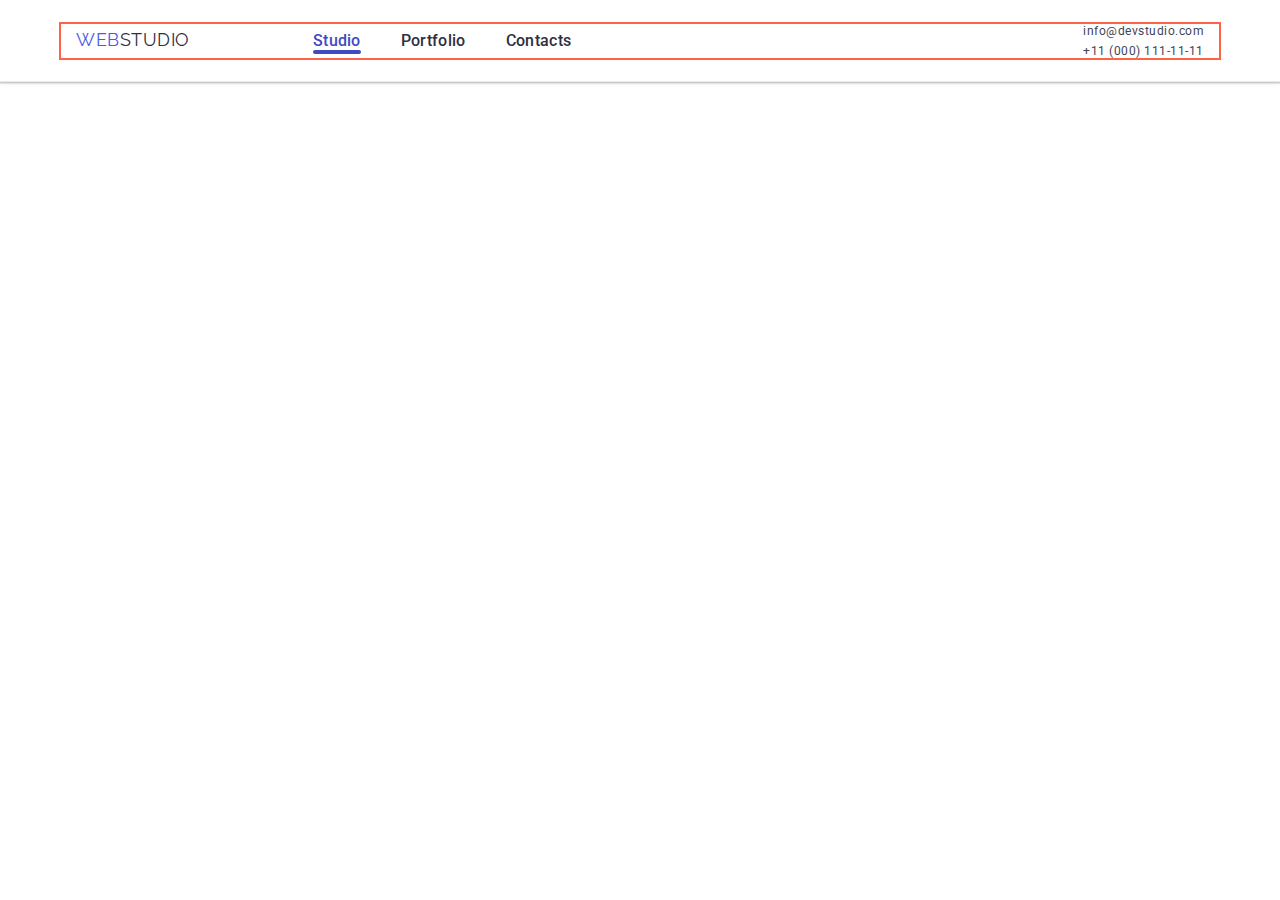
==== index.html @ 7d5a6b2c "Mobile & Tablet header" ====
<!DOCTYPE html>

<html lang="en">
  <head>
    <meta charset="UTF-8" />
    <meta http-equiv="X-UA-Compatible" content="IE=edge" />
    <meta name="viewport" content="width=device-width, initial-scale=1.0" />
    <title>WebStudio</title>
    <link rel="preconnect" href="https://fonts.googleapis.com" />
    <link rel="preconnect" href="https://fonts.gstatic.com" crossorigin />
    <link
      href="https://fonts.googleapis.com/css2?family=Raleway:wght@800&family=Roboto:wght@400;500;700&display=swap"
      rel="stylesheet"
    />
    <link
      rel="stylesheet"
      href="https://cdnjs.cloudflare.com/ajax/libs/modern-normalize/1.1.0/modern-normalize.min.css"
    />
    <link rel="stylesheet" href="./css/styles.css" />
  </head>

  <body class="main-page">
    <!--Header-->
    <header class="header-page">
      <div class="header-cntnr container">
        <nav class="header-nav">
          <a href="./index.html" class="header-logo logo"
            ><span class="accent">Web</span>Studio</a
          >
          <ul class="header-menu list">
            <li class="menu-item">
              <a href="./index.html" class="navigation current">Studio</a>
            </li>
            <li class="menu-item">
              <a href="./Portfolio.html" class="navigation">Portfolio</a>
            </li>
            <li class="menu-item">
              <a href="" class="navigation">Contacts</a>
            </li>
          </ul>
        </nav>
        <button type="button" class="mobile-menu-btn js-open-menu">
          <svg width="32" height="22" class="mbl-menu-icon">
            <use href="./images/icons.svg#icon-charm_menu-hamburger"></use>
          </svg>
        </button>
        <address>
          <ul class="addrss list">
            <li class="addrss-item">
              <a href="mailto:info@devstudio.com" class="email"
                >info@devstudio.com</a
              >
            </li>
            <li class="addrss-item">
              <a href="tel:+110001111111" class="tel">+11 (000) 111-11-11</a>
            </li>
          </ul>
        </address>
      </div>

      <div class="mobile-menu js-menu-container">
        <div class="mobile-menu-container">
          <button
            type="button"
            class="mobile-close-btn js-close-menu"
            data-modal-close
          >
            <svg class="modal-close-svg" width="8" height="8">
              <use href="./images/icons.svg#icon-close-black"></use>
            </svg>
          </button>
          <ul class="mobile-menu-list list">
            <li class="mobile-menu-item">
              <a href="./index.html" class="mobile-navigation">Studio</a>
            </li>
            <li class="mobile-menu-item">
              <a href="./Portfolio.html" class="mobile-navigation">Portfolio</a>
            </li>
            <li class="mobile-menu-item">
              <a href="" class="mobile-navigation-contacts mobile-navigation"
                >Contacts</a
              >
            </li>
          </ul>
          <ul class="mobile-addrss-list list">
            <li class="mobile-addrss-item">
              <a href="tel:+110001111111" class="mobile-tel"
                >+11 (000) 111-11-11</a
              >
            </li>
            <li class="mobile-addrss-item">
              <a href="mailto:info@devstudio.com" class="mobile-email"
                >info@devstudio.com</a
              >
            </li>
          </ul>
          <ul class="mobile-net-list net-list list">
            <li class="team-net-item net-item">
              <a href="" class="mobile-net-link net-link">
                <svg class="net-icon" width="24" height="24">
                  <use href="./images/icons.svg#icon-instagram"></use>
                </svg>
              </a>
            </li>
            <li class="mobile-net-item net-item">
              <a href="" class="mobile-net-link net-link">
                <svg class="net-icon" width="24" height="24">
                  <use href="./images/icons.svg#icon-twitter"></use>
                </svg>
              </a>
            </li>
            <li class="mobile-net-item net-item">
              <a href="" class="mobile-net-link net-link">
                <svg class="net-icon" width="24" height="24">
                  <use href="./images/icons.svg#icon-facebook"></use>
                </svg>
              </a>
            </li>
            <li class="mobile-net-item net-item">
              <a href="" class="mobile-net-link net-link">
                <svg class="net-icon" width="24" height="24">
                  <use href="./images/icons.svg#icon-linkedin"></use>
                </svg>
              </a>
            </li>
          </ul>
        </div>
      </div>
    </header>

    <main>
      <!--Hero-->
      <!-- <section class="hero">
        <div class="hero-container container">
          <h1 class="hero-title">
            Effective Solutions <span class="small">for</span> Your Business
          </h1>
          <button type="button" class="btn" data-modal-open>
            Order Service
          </button>
        </div>
      </section> -->

      <!--Values-->
      <!-- <section class="section values">
        <div class="container">
          <h2 class="visually-hidden">Values</h2>
          <ul class="values-list list">
            <li>
              <div class="values-icon">
                <svg class="icon" width="64px" height="64px">
                  <use href="./images/icons.svg#icon-antenna"></use>
                </svg>
              </div>
              <h3 class="values-title ttl">Strategy</h3>
              <p>
                Our goal is to identify the business problem to walk away with
                the perfect and creative solution.
              </p>
            </li>
            <li>
              <div class="values-icon">
                <svg class="icon" width="64px" height="64px">
                  <use href="./images/icons.svg#icon-clock"></use>
                </svg>
              </div>
              <h3 class="values-title ttl">Punctuality</h3>
              <p>
                Bring the key message to the brand's audience for the best price
                within the shortest possible time.
              </p>
            </li>
            <li>
              <div class="values-icon">
                <svg class="icon" width="64px" height="64px">
                  <use href="./images/icons.svg#icon-diagram"></use>
                </svg>
              </div>
              <h3 class="values-title ttl">Diligence</h3>
              <p>
                Research and confirm brands that present the strongest digital
                growth opportunities and minimize risk.
              </p>
            </li>
            <li>
              <div class="values-icon">
                <svg class="icon" width="64px" height="64px">
                  <use href="./images/icons.svg#icon-astronaut"></use>
                </svg>
              </div>
              <h3 class="values-title ttl">Technologies</h3>
              <p>
                Design practice focused on digital experiences. We bring forth a
                deep passion for problem-solving.
              </p>
            </li>
          </ul>
        </div>
      </section>-->

      <!--Services-->
      <!-- <section class="section services">
        <div class="container">
          <h2 class="services-title ttl">What are we doing</h2>
          <ul class="services-list list">
            <li>
              <img
                srcset="./images/img1@2x.jpg 2x"
                src="./images/img1.jpg"
                alt="Computer"
                width="360"
                height="300"
              />
            </li>
            <li>
              <img
                srcset="./images/img2@2x.jpg 2x"
                src="./images/img2.jpg"
                alt="Cellphone"
                width="360"
                height="300"
              />
            </li>
            <li>
              <img
                srcset="./images/img3@2x.jpg 2x"
                src="./images/img3.jpg"
                alt="Computer and cellphone"
                width="360"
                height="300"
              />
            </li>
          </ul>
        </div>
      </section> -->

      <!--Team-->
      <!-- <section class="section team">
        <div class="container">
          <h2 class="team-title ttl">Our Team</h2>
          <ul class="team-list list">
            <li class="team-item">
              <img
                srcset="./images/mark@2x.jpg 2x"
                src="./images/mark.jpg"
                alt="Mark Guerrero"
                width="264"
                height="260"
              />
              <div class="team-content">
                <h3 class="name ttl">Mark Guerrero</h3>
                <p>Product Designer</p>
                <ul class="team-net-list net-list list">
                  <li class="team-net-item net-item">
                    <a href="" class="team-net-link net-link">
                      <svg class="net-icon" width="16px" height="16px">
                        <use href="./images/icons.svg#icon-instagram"></use>
                      </svg>
                    </a>
                  </li>
                  <li class="team-net-item net-item">
                    <a href="" class="team-net-link net-link">
                      <svg class="net-icon" width="16px" height="16px">
                        <use href="./images/icons.svg#icon-twitter"></use>
                      </svg>
                    </a>
                  </li>
                  <li class="team-net-item net-item">
                    <a href="" class="team-net-link net-link">
                      <svg class="net-icon" width="16px" height="16px">
                        <use href="./images/icons.svg#icon-facebook"></use>
                      </svg>
                    </a>
                  </li>
                  <li class="team-net-item net-item">
                    <a href="" class="team-net-link net-link">
                      <svg class="net-icon" width="16px" height="16px">
                        <use href="./images/icons.svg#icon-linkedin"></use>
                      </svg>
                    </a>
                  </li>
                </ul>
              </div>
            </li>
            <li class="team-item">
              <img
                srcset="./images/tom@2x.jpg 2x"
                src="./images/tom.jpg"
                alt="Tom Ford"
                width="264"
                height="260"
              />
              <div class="team-content">
                <h3 class="name ttl">Tom Ford</h3>
                <p>Frontend Developer</p>
                <ul class="team-net-list net-list list">
                  <li class="team-net-item net-item">
                    <a href="" class="team-net-link net-link">
                      <svg class="net-icon" width="16px" height="16px">
                        <use href="./images/icons.svg#icon-instagram"></use>
                      </svg>
                    </a>
                  </li>
                  <li class="team-net-item net-item">
                    <a href="" class="team-net-link net-link">
                      <svg class="net-icon" width="16px" height="16px">
                        <use href="./images/icons.svg#icon-twitter"></use>
                      </svg>
                    </a>
                  </li>
                  <li class="team-net-item net-item">
                    <a href="" class="team-net-link net-link">
                      <svg class="net-icon" width="16px" height="16px">
                        <use href="./images/icons.svg#icon-facebook"></use>
                      </svg>
                    </a>
                  </li>
                  <li class="team-net-item net-item">
                    <a href="" class="team-net-link net-link">
                      <svg class="net-icon" width="16px" height="16px">
                        <use href="./images/icons.svg#icon-linkedin"></use>
                      </svg>
                    </a>
                  </li>
                </ul>
              </div>
            </li>
            <li class="team-item">
              <img
                srcset="./images/camila@2x.jpg 2x"
                src="./images/camila.jpg"
                alt="Camila Garcia"
                width="264"
                height="260"
              />
              <div class="team-content">
                <h3 class="name ttl">Camila Garcia</h3>
                <p>Marketing</p>
                <ul class="team-net-list net-list list">
                  <li class="team-net-item net-item">
                    <a href="" class="team-net-link net-link">
                      <svg class="net-icon" width="16px" height="16px">
                        <use href="./images/icons.svg#icon-instagram"></use>
                      </svg>
                    </a>
                  </li>
                  <li class="team-net-item net-item">
                    <a href="" class="team-net-link net-link">
                      <svg class="net-icon" width="16px" height="16px">
                        <use href="./images/icons.svg#icon-twitter"></use>
                      </svg>
                    </a>
                  </li>
                  <li class="team-net-item net-item">
                    <a href="" class="team-net-link net-link">
                      <svg class="net-icon" width="16px" height="16px">
                        <use href="./images/icons.svg#icon-facebook"></use>
                      </svg>
                    </a>
                  </li>
                  <li class="team-net-item net-item">
                    <a href="" class="team-net-link net-link">
                      <svg class="net-icon" width="16px" height="16px">
                        <use href="./images/icons.svg#icon-linkedin"></use>
                      </svg>
                    </a>
                  </li>
                </ul>
              </div>
            </li>
            <li class="team-item">
              <img
                srcset="./images/daniel@2x.jpg 2x"
                src="./images/daniel.jpg"
                alt="Daniel Wilson"
                width="264"
                height="260"
              />
              <div class="team-content">
                <h3 class="name ttl">Daniel Wilson</h3>
                <p>UI Designer</p>
                <ul class="team-net-list net-list list">
                  <li class="team-net-item net-item">
                    <a href="" class="team-net-link net-link">
                      <svg class="net-icon" width="16px" height="16px">
                        <use href="./images/icons.svg#icon-instagram"></use>
                      </svg>
                    </a>
                  </li>
                  <li class="team-net-item net-item">
                    <a href="" class="team-net-link net-link">
                      <svg class="net-icon" width="16px" height="16px">
                        <use href="./images/icons.svg#icon-twitter"></use>
                      </svg>
                    </a>
                  </li>
                  <li class="team-net-item net-item">
                    <a href="" class="team-net-link net-link">
                      <svg class="net-icon" width="16px" height="16px">
                        <use href="./images/icons.svg#icon-facebook"></use>
                      </svg>
                    </a>
                  </li>
                  <li class="team-net-item net-item">
                    <a href="" class="team-net-link net-link">
                      <svg class="net-icon" width="16px" height="16px">
                        <use href="./images/icons.svg#icon-linkedin"></use>
                      </svg>
                    </a>
                  </li>
                </ul>
              </div>
            </li>
          </ul>
        </div>
      </section> -->

      <!-- CUSTOMERS -->
      <!-- <section class="customers section">
        <div class="container">
          <h2 class="customers-ttl ttl">Customers</h2>
          <ul class="customer-list list">
            <li class="customer-item item">
              <a href="" class="customer-link">
                <svg width="104px" height="56px">
                  <use href="./images/icons.svg#icon-clientlogo1"></use>
                </svg>
              </a>
            </li>
            <li class="customer-item item">
              <a href="" class="customer-link">
                <svg width="104px" height="56px">
                  <use href="./images/icons.svg#icon-clientlogo2"></use>
                </svg>
              </a>
            </li>
            <li class="customer-item item">
              <a href="" class="customer-link">
                <svg width="104px" height="56px">
                  <use href="./images/icons.svg#icon-clientlogo3"></use>
                </svg>
              </a>
            </li>
            <li class="customer-item item">
              <a href="" class="customer-link">
                <svg width="104px" height="56px">
                  <use href="./images/icons.svg#icon-clientlogo4"></use>
                </svg>
              </a>
            </li>
            <li class="customer-item item">
              <a href="" class="customer-link">
                <svg width="104px" height="56px">
                  <use href="./images/icons.svg#icon-clientlogo5"></use>
                </svg>
              </a>
            </li>
            <li class="customer-item item">
              <a href="" class="customer-link">
                <svg width="104px" height="56px">
                  <use href="./images/icons.svg#icon-clientlogo6"></use>
                </svg>
              </a>
            </li>
          </ul>
        </div>
      </section> -->
    </main>

    <!--Підвал-->
    <!-- <footer class="ftr">
      <div class="ftr-cntnr container">
        <div class="ftr-motto">
          <a href="./index.html" class="ftr-logo logo"
            ><span class="accent">Web</span>Studio</a
          >
          <p>
            Increase the flow of customers and sales for your business with
            digital marketing & growth solutions.
          </p>
        </div>
        <div class="net-container">
          <p class="txt-ttl-ftr">Social media</p>
          <ul class="ftr-net-list net-list list">
            <li class="ftr-net-item net-item">
              <a href="" class="ftr-net-link net-link">
                <svg class="net-icon" width="24px" height="24px">
                  <use href="./images/icons.svg#icon-instagram"></use>
                </svg>
              </a>
            </li>
            <li class="ftr-net-item net-item">
              <a href="" class="ftr-net-link net-link">
                <svg class="net-icon" width="24px" height="24px">
                  <use href="./images/icons.svg#icon-twitter"></use>
                </svg>
              </a>
            </li>
            <li class="ftr-net-item net-item">
              <a href="" class="ftr-net-link net-link">
                <svg class="net-icon" width="24px" height="24px">
                  <use href="./images/icons.svg#icon-facebook"></use>
                </svg>
              </a>
            </li>
            <li class="ftr-net-item net-item">
              <a href="" class="ftr-net-link net-link">
                <svg class="net-icon" width="24px" height="24px">
                  <use href="./images/icons.svg#icon-linkedin"></use>
                </svg>
              </a>
            </li>
          </ul>
        </div>
        <div class="container-subscribe">
          <p class="txt-ttl-ftr">Subscribe</p>
          <form class="subscribe-form">
            <div class="wrapper-ftr-input">
              <input
                type="email"
                name="email-subscribe"
                id="subscribe-input"
                class="ftr-input"
                placeholder=" "
              />
              <label for="subscribe-input" class="subscribe-label"
                ><span class="txt-ftr-lbl">E-mail</span></label
              >
            </div>
            <div class="wrapper-ftr-btn">
              <button type="submit" class="btn btn-ftr">Subscribe</button>
              <svg class="icon-subscribe" width="24" height="24">
                <use href="./images/icons.svg#icon-subscribe"></use>
              </svg>
            </div>
          </form>
        </div>
      </div>
    </footer> -->

    <!-- MODAL WINDOW -->
    <!-- <div class="backdrop is-hidden" data-modal>
      <div class="modal">
        <button type="button" class="modal-close-btn" data-modal-close>
          <svg class="modal-close-svg" width="8" height="8">
            <use href="./images/icons.svg#icon-close-black"></use>
          </svg>
        </button>
        <p class="form-ttl">Leave your contacts and we will call you back</p>
        <form class="modal-form">
          <label class="modal-label"
            ><span class="txt-mdl-lbl-first-last txt-mdl-lbl-first">Name</span
            ><span class="wrapper-icon-input">
              <input
                type="text"
                name="name"
                class="modal-input"
                required
                autofocus
                minlength="2"
                pattern="^[a-zA-Z]+$"
              />
              <svg class="icon-input" width="18" height="18">
                <use href="./images/icons.svg#icon-person-black"></use>
              </svg> </span></label
          ><label class="modal-label"
            ><span class="txt-mdl-lbl">Phone</span
            ><span class="wrapper-icon-input"
              ><input
                type="tel"
                name="phone"
                class="modal-input"
                required
                pattern="[0-9]{10}"
                title="10 digits"
              /><svg class="icon-input" width="18" height="24">
                <use href="./images/icons.svg#icon-phone-black"></use>
              </svg> </span></label
          ><label class="modal-label"
            ><span class="txt-mdl-lbl">Email</span
            ><span class="wrapper-icon-input"
              ><input
                type="email"
                name="email"
                class="modal-input"
                required
              /><svg class="icon-input" width="18" height="24">
                <use href="./images/icons.svg#icon-email-black"></use>
              </svg> </span
          ></label>
          <label class="modal-label mdl-lbl-cmmnt">
            <span class="txt-mdl-lbl">Comment</span>
            <textarea
              name="comment"
              id=""
              class="modal-textarea"
              placeholder="Text input"
            ></textarea>
          </label>
          <input
            id="accept"
            type="checkbox"
            name="accept"
            class="modal-input-accept visually-hidden"
            required
          />
          <label for="accept" class="modal-label-accept">
            <span class="icon-click-wrap">
              <svg class="icon-click" width="10" height="8">
                <use href="./images/icons.svg#icon-click"></use>
              </svg>
            </span>
            <span class="txt-mdl-lbl-first-last txt-mdl-lbl-last"
              >I accept the terms and conditions of the
              <a href="">Privacy Policy</a></span
            ></label
          >
          <button type="submit" class="btn btn-submit">Send</button>
        </form>
      </div>
    </div> -->
    <script src="./js/mobile-menu.js"></script>
    <!-- <script src="./js/modal.js"></script> -->
  </body>
</html>
---- css/styles.css ----
/* основний колір текста #434455;*/
/* колір текста другої частини лого хедера, навігація та заголовки #2E2F42; */
/* колір текста героя  #FFFFFF; */
/* колір першої частини текста лого і кнопки #4D5AE5 * /
/* колір кнопки при hover та навігації при актів  #404BBF */
/* колір другої частини лого футера #F4F4FD */
/* колір текста футера #E7E9FC; */
/* бекграунд головний  #FFFFFF */
/* бекграунд другорядний #F4F4FD */
/* бекграунд темних секцій #2E2F42 */

:root {
    --primary-text-color:#434455;
    --title-text-color:#2E2F42;
    --hero-text-color: #FFFFFF;
    --footer-text-color: #E7E9FC;
    --footer-second-text: #FFFFFF;
    --footer-bg-icon: rgba(255, 255, 255, 0.1);
    --footer-bg-hover-icon: #31D0AA;
    --ftr-txt-label: rgba(255, 255, 255, 0.6);
    --ftr-border-input: rgba(255, 255, 255, 0.3);
    --primary-background-color: #FFFFFF;
    --hero-footer-background-color: #2E2F42;
    --button-background-color: #4D5AE5;
    --modal-back-color: rgba(46, 47, 66, 0.4);
    --modal-background-color: #FCFCFC;
    --modal-btn-background-color: #E7E9FC;
    --modal-border-input: rgba(33, 33, 33, 0.2);
    --modal-label-txt: #8E8F99;
    --modal-txt-accept: #757575;
    --modal-txt-placeholder: rgba(117, 117, 117, 0.5);
    --modal-txt-comment: #000;
    --activ-hover-color: #404BBF;
    --secondary-background-color: #F4F4FD;
    --accent-color: #4D5AE5;
    --logo-footer-second-part: #F4F4FD;
    --hover-text-color-prtfl: #FFFFFF;
    --border-customers-link: #8E8F99;
    --border-modal-btn: rgba(0, 0, 0, 0.1);
    --fill-customer-icon: #AFB1B8;
    --fill-modal-icon: #2E2F42;
    --stroke-mobile-menu-icon: #2E2F42;
    --border-portfolio: #E7E9FC;
    --text-overlay: #F4F4FD;
    --main-text-font: 'Roboto', sans-serif;
    --logo-text-font: 'Raleway', sans-serif;
    --cubic: 0.4, 0, 0.2, 1; 
    --transition-duration: 250ms;
}

body {
    color: var(--primary-text-color);
    background-color: var(--primary-background-color);
    font-family: var(--main-text-font);
    font-size: 16px;
    line-height: 1.5;
    letter-spacing: 0.02em;
}

/* Загальні налаштування контейнера */

.container {
    padding-left: 16px;
    padding-right: 16px;
    outline: 2px solid tomato;
}

@media screen and (min-width: 428px) {
    .container {
        width: 428px;
        margin-left: auto;
        margin-right: auto;
    }
}

@media screen and (min-width: 768px) {
    .container {
        width: 768px;
    }
}

@media screen and (min-width: 1200px) {
    .container {
        width: 1158px;
        padding-left: 15px;
        padding-right: 15px;
    }
}

/* Зкинути крапки */
.list {
    list-style: none;
}

/* Зкидання відступів */
h1,
h2,
h3,
h4 {
    margin: 0;
}

p,
ul {
    margin-top: 0;
    margin-bottom: 0;
    padding-left: 0;
}

/* Перевизначення картинок в блоки */

img {
    display: block;
}

/* Загальні падінги у секцій */

/* .section {
    padding-top: 120px;
    padding-bottom: 120px;
} */

/*  Заголовки */

/* .ttl {
    color: var(--title-text-color);
    text-transform: capitalize;
}

.visually-hidden {
    position: absolute;
    width: 1px;
    height: 1px;
    margin: -1px;
    border: 0;
    padding: 0;

    white-space: nowrap;
    clip-path: inset(100%);
    clip: rect(0 0 0 0);
    overflow: hidden;
    }

.values-title,
.name.ttl,
.card-ttl {
    margin-bottom: 8px;
    font-weight: 500;
    font-size: 20px;
    line-height: 1.2;
}

.services-title,
.team-title,
.customers-ttl {
    margin-bottom: 72px;
    text-align: center;
    font-weight: 700;
    font-size: 36px;
    line-height: 1.11;
    
} */

/* Логотип */



/* .ftr-logo {
    display: inline-block;
    margin-bottom: 16px;
    line-height: 1.17;
    color: var(--logo-footer-second-part);
} */

/* ============== HEADER =============== */

.header-page {
    padding-top: 24px;
    padding-bottom: 23px;
    border-bottom: 1px solid var(--footer-text-color);
    box-shadow: 0px 2px 1px rgba(46, 47, 66, 0.08), 0px 1px 1px rgba(46, 47, 66, 0.16), 0px 1px 6px rgba(46, 47, 66, 0.08);}

.header-cntnr {
    display: flex;
    justify-content: space-between;
    align-items: center;
}

.header-nav a {
    color: var(--title-text-color);
    text-decoration: none;
}

.logo {
    font-family: var(--logo-text-font);
    font-size: 18px;
    line-height: 1.17;
    letter-spacing: 0.03em;
    text-decoration: none;
    text-transform: uppercase;
}

.accent {
    color: var(--accent-color);
}

@media screen and (max-width: 767px) {
.header-menu,
address {
    display: none;
}

.mobile-menu-btn {
    padding: 0;
    border: none;
    line-height: 0;
    background-color: transparent;
}

.mbl-menu-icon {
    stroke: var(--stroke-mobile-menu-icon);
}

.mobile-menu {
    position: fixed;
    top: 0;
    left: 0;
    z-index: 100;
    width: 100%;
    height: 100%;
    background-color: var(--primary-background-color);
    opacity: 0;
    visibility: hidden;
    pointer-events: none;

    transition: transform var(--transition-duration), opacity var(--transition-duration) cubic-bezier(var(--cubic));
}

.mobile-menu.is-open {
    opacity: 1;
    visibility: visible;
    pointer-events: auto;
    transform: translateX(0);
}

.mobile-menu-container {
    position: relative;
    margin-left: auto;
    margin-right: auto;
    padding: 80px 24px 40px 24px;
    max-width: 396px;
    max-height: 796px;
}

.mobile-close-btn {
    position: absolute;
    top: 24px;
    right: 8px;
    display: flex;
    justify-content: center;
    align-items: center;
    width: 24px;
    height: 24px;
    padding: 0;
    background-color: var(--modal-btn-background-color);
    border: 1px solid var(--border-modal-btn);
    border-radius: 50%;
}

.mobile-menu-list {
    margin-bottom: 284px;
}

.mobile-menu a {
    text-decoration: none;
}

.mobile-menu-item:not(:last-child) {
    margin-bottom: 40px;
}

.mobile-navigation {
    font-weight: 700;
    font-size: 36px;
    line-height: 1.11;
    text-transform: capitalize;
    color: var(--title-text-color);
}

.mobile-navigation-contacts {
    color: var(--activ-hover-color);
}

.mobile-addrss-list {
    margin-bottom: 48px;
}

.mobile-addrss-item:first-child {
    margin-bottom: 40px;
}

.mobile-tel {
    font-weight: 700;
    font-size: 36px;
    line-height: 1.11;
    color: var(--accent-color);
}

.mobile-email {
    font-weight: 500;
    font-size: 20px;
    line-height: 1.2;
    color: var(--primary-text-color);
}

.net-list {
    display: flex;
}

.mobile-net-list {
    gap: 56px;
}

.net-link {
    display: flex;
    justify-content: center;
    align-items: center;
    width: 40px;
    height: 40px;
    border-radius: 50%;
}

.mobile-net-link {
    background-color: var(--accent-color);
}
}

/* +++++++++++++++++ Tablet +++++++++++ */

@media screen and (min-width: 768px) {
    .mobile-menu-btn,
    .mobile-menu {
        display: none;
    }
}

.header-nav,
.header-menu {
    display: flex;
}

.header-logo {
    margin-right: 123px;
}

.navigation {
    font-weight: 500;
    transition: color var(--transition-duration) cubic-bezier(var(--cubic));
}

.menu-item:not(:last-child) {
    margin-right: 40px;
}

.navigation:hover,
.navigation:focus,
.navigation.current {
    color: var(--activ-hover-color);
}

.menu-item {
    position: relative;
}

.navigation.current::after {
    position: absolute;
    bottom: -1px;
    left: 0;
    display: block;
    content: '';
    width: 100%;
    height: 4px;
    background-color: var(--activ-hover-color);
    border-radius: 2px;
}

.addrss-item:not(:last-child) {
    margin-bottom: 6px;
}

.addrss a {
    color: var(--primary-text-color);
    font-style: normal;
    text-decoration: none;
}

.addrss-item {
    font-size: 12px;
    line-height: 1.17;
    letter-spacing: 0.04em;
}

.tel,
.email {
    transition: color var(--transition-duration) cubic-bezier(var(--cubic));
}

.email:hover,
.tel:hover,
.email:focus,
.tel:focus {
    color: var(--activ-hover-color);
}


/* 
.addrss {
    display: flex;
}

.addrss-item:not(:last-child) {
    margin-right: 40px;
}



 */

/* ================ Герой ====================== */

/* .hero {
    padding-top: 188px;
    padding-bottom: 188px;
    text-align: center;
    color: var(--hero-text-color);
    max-width: 1440px;
    min-height: 600px;
    margin: 0 auto;
    background-image: linear-gradient(rgba(46, 47, 66, 0.7), rgba(46, 47, 66, 0.7) ), url('../images/people-office.jpg');
    background-size: cover;
    background-repeat: no-repeat;
    background-position: center;
    background-color: #434455;
}

.hero-title {
    max-width: 494px;
    margin-bottom: 48px;
    margin-left: auto;
    margin-right: auto;
    font-size: 56px;
    line-height: 1.07;
    text-transform: capitalize;
    text-align: center;
}

.small {
    text-transform: none;
} */

/* Кнопка */
/* .btn {
    min-width: 169px;
    padding: 16px 32px;
    border-radius: 4px;
    border: none;
    margin-left: auto;
    margin-right: auto;

    color: var(--hero-text-color);
    background-color: var(--button-background-color);
    box-shadow: 0px 4px 4px rgba(0, 0, 0, 0.15);
    font-family: inherit;
    font-weight: 500;
    font-size: inherit;
    line-height: inherit;
    letter-spacing: 0.04em;
    cursor: pointer;
    transition: background-color var(--transition-duration) cubic-bezier(var(--cubic));
}
.btn:hover,
.btn:focus {
    background-color: var(--activ-hover-color);
} */

/* ================= Цінності ================= */

/* .values {
    padding-bottom: 60px;
}

.values-list {
    display: flex;
    flex-wrap: wrap;
    gap: 24px;
}

.values-list li {
    flex-basis: calc((100% - 3*24px) / 4);
}

.values-icon {
    display: flex;
    width: 264px;
    height: 112px;
    justify-content: center;
    align-items: center;
    margin-bottom: 8px;
    background-color: var(--secondary-background-color);

} */

/* ================== Сервіс ================== */

/* .services {
    padding-top: 60px;
}

.services-list {
    display: flex;
    flex-wrap: wrap;
    gap: 24px;
} */

/* ================= Команда ====================== */

/* .team {
    background-color: var(--secondary-background-color);
}

.team-list {
    display: flex;
    flex-wrap: wrap;
    gap: 24px;
}

.team-item {
    flex-basis: calc((100% - 3*24px) / 4);
}

.name.ttl,
.team-item p {
    text-align: center;
}

.team-item p {
    margin-bottom: 8px;
}

.net-list {
    display: flex;
    justify-content: center;
}

.team-net-list {
    gap: 24px;
}

.net-link {
    display: flex;
    justify-content: center;
    align-items: center;
    width: 40px;
    height: 40px;
    border-radius: 50%;
}

.team-net-link {
    background-color: var(--accent-color);
    transition: background-color var(--transition-duration) cubic-bezier(var(--cubic));
}

.team-net-link:hover,
.team-net-link:focus {
    background-color: var(--activ-hover-color);
}

.team-content {
    background-color: var(--primary-background-color);
    padding-bottom: 32px;
    padding-top: 32px;
    box-shadow: 0px 1px 6px rgba(46, 47, 66, 0.08), 0px 1px 1px rgba(46, 47, 66, 0.16), 0px 2px 1px rgba(46, 47, 66, 0.08);
    border-radius: 0px 0px 4px 4px;
} */

/* ============== customerS ===================*/

/* .customers {
    padding-top: 130px;
}

.customer-list {
    display: flex;
    flex-wrap: wrap;
    gap: 24px;
}

.customer-item {
    flex-basis: calc((100% - 5*24px) / 6);
    height: 88px;
}

.customer-link {
    width: 100%;
    height: 100%;
    display: flex;
    justify-content: center;
    align-items: center;
    border: 1px solid var(--border-customers-link);
    border-radius: 4px;
    transition: border-color var(--transition-duration) cubic-bezier(var(--cubic));
}

.customer-link svg {
    fill: var(--fill-customer-icon);
    transition: fill var(--transition-duration) cubic-bezier(var(--cubic));
}

.customer-link:is(:hover, :focus) {
    border-color: var(--activ-hover-color);
}

.customer-link:is(:hover, :focus) svg {
    fill: var(--activ-hover-color);
} */

/* ==================== ФУТЕР =========== */
/* .ftr {
    padding-top: 100px;
    padding-bottom: 100px;
    color: var(--footer-text-color);
    background-color: var(--hero-footer-background-color);
}

.ftr-cntnr {
    display: flex;
    align-items: baseline;
}

.ftr-motto {
    margin-right: 120px;
}

.ftr-motto p {
    max-width: 264px;
}

.net-container {
    margin-right: 80px;
}

.txt-ttl-ftr {
    margin-bottom: 16px;
    font-weight: 500;
    color: var(--footer-second-text);
}

.ftr-net-list {
    gap: 16px;
}

.ftr-net-link {
    background-color: var(--footer-bg-icon);
    border-radius: 50%;
    transition: background-color var(--transition-duration) cubic-bezier(var(--cubic));
}

.ftr-net-link:hover,
.ftr-net-link:focus {
    background-color: var(--footer-bg-hover-icon);
}

.subscribe-form {
    display: flex;
    gap: 24px;
}

.wrapper-ftr-input {
    position: relative;
}

.subscribe-label {
    position: absolute;
    top: 50%;
    left: 16px;
    transform: translateY(-50%);

    transition: opacity var(--transition-duration) cubic-bezier(var(--cubic));
}

.txt-ftr-lbl {
    font-size: 12px;
    line-height: 2;
    letter-spacing: 0.04em;
    color: var(--ftr-txt-label);
}

.ftr-input {
    width: 264px;
    height: 40px;
    padding: 8px 16px;

    font-size: 12px;
    line-height: 2;
    letter-spacing: 0.04em;
    color: var(--footer-second-text);
    
    background-color: transparent;
    border: 1px solid var(--ftr-border-input);
    box-shadow: 0px 4px 4px rgba(0, 0, 0, 0.15);
    border-radius: 4px;
}

.ftr-input:focus + .subscribe-label,
.ftr-input:not(:placeholder-shown) + .subscribe-label {
    opacity: 0;
}

.wrapper-ftr-btn {
    position: relative;
}

.btn-ftr {
    width: 165px;
    padding: 8px 24px;
    text-align: left;
}

.icon-subscribe {
    position: absolute;
    top: 50%;
    right: 24px;
    transform: translateY(-50%);
} */

/* ============== Модальне вікно ============== */

/*.backdrop {
    position: fixed;
    top: 0;
    left: 0;
    z-index: 100;
    width: 100%;
    height: 100%;
    background-color: var(--modal-back-color);

    transition: transform 1000ms, opacity var(--transition-duration) cubic-bezier(var(--cubic));
}

.backdrop.is-hidden {
    visibility: hidden;
    opacity: 0;
    pointer-events: none;
    transform: translate(-100%, 0) scale(0.1) rotate(180deg);
}

.modal {
    position: absolute;
    top: 50%;
    left: 50%;
    width: 408px;
    min-height: 576px;

    padding: 72px 24px 24px;
    background-color: var(--modal-background-color);
    box-shadow: 0px 1px 1px rgba(0, 0, 0, 0.14), 0px 1px 3px rgba(0, 0, 0, 0.12), 0px 2px 1px rgba(0, 0, 0, 0.2);
    border-radius: 4px;
    transform: translate(-50%, -50%);
}

.modal-close-btn {
    position: absolute;
    top: 24px;
    right: 24px;
    display: flex;
    justify-content: center;
    align-items: center;
    width: 24px;
    height: 24px;
    padding: 0;
    background-color: var(--modal-btn-background-color);
    border: 1px solid var(--border-modal-btn);
    border-radius: 50%;
    cursor: pointer;
    transition: background-color var(--transition-duration) cubic-bezier(var(--cubic));

}

.modal-close-btn:hover,
.modal-close-btn:focus {
background-color: var(--activ-hover-color);
}

.modal-close-svg {
    transition: fill var(--transition-duration) cubic-bezier(var(--cubic));
}

.modal-close-btn:hover .modal-close-svg,
.modal-close-btn:focus .modal-close-svg {
    fill: var(--hover-text-color-prtfl);
}

.form-ttl {
    margin-bottom: 14px;
    font-weight: 500;
    text-align: center;
    color: var(--title-text-color);
}

.txt-mdl-lbl-first-last {
    font-size: 12px;
    line-height: 1.33;
    letter-spacing: 0.04em;
}

.txt-mdl-lbl-first {
    color: var(--modal-label-txt);
}

.txt-mdl-lbl-last {
    color: var(--modal-txt-accept);
}

.txt-mdl-lbl {
    font-size: 12px;
    line-height: 1.17;
    letter-spacing: 0.01em;
    color: var(--modal-label-txt);
}

.modal-label {
    display: flex;
    flex-direction: column;
    gap: 4px;
    margin-bottom: 8px;
}

.wrapper-icon-input {
    position: relative;
}

.modal-input {
    width: 100%;
    height: 40px;
    padding: 11px 38px;
    background-color: transparent;
    border: 1px solid var(--modal-border-input);
    border-radius: 4px;

    font-size: 18px;
    line-height: inherit;
    letter-spacing: inherit;
    color: var(--modal-txt-comment);

    transition: border-color var(--transition-duration) cubic-bezier(var(--cubic));
}

.icon-input {
    position: absolute;
    top: 50%;
    left: 16px;
    transform: translateY(-50%);
    fill: var(--fill-modal-icon);
    
    transition: fill var(--transition-duration) cubic-bezier(var(--cubic));
    }

.modal-input:focus + .icon-input {
    fill: var(--accent-color);
}

.modal-input:focus,
.modal-textarea:focus {
    outline: none;
    border-color: var(--accent-color);
}

.mdl-lbl-cmmnt {
    margin-bottom: 16px;
}

.modal-textarea {
    width: 100%;
    height: 138px;
    resize: none;
    border-radius: 4px;
    padding: 8px 16px;
    overflow: auto;

    font-size: 18px;
    line-height: inherit;
    letter-spacing: inherit;
    color: var(--modal-txt-comment);
}

.modal-textarea::placeholder {
    font-size: 12px;
    line-height: 1.17;
    letter-spacing: 0.04em;
    color: var(--modal-txt-placeholder);
}

.icon-click-wrap {
    position: relative;
    display: inline-block;
    width: 16px;
    height: 16px;
    border: 1.25px solid var(--fill-modal-icon);
    border-radius: 2px;
}

.icon-click {
    position: absolute;
    top: 50%;
    left: 50%;
    transform: translate(-50%, -50%);
    opacity: 0;
}

.modal-input-accept:checked + .modal-label-accept > .icon-click-wrap {
    background-color: var(--activ-hover-color);
    border: 1.25px solid var(--activ-hover-color);
}

.modal-input-accept:checked + .modal-label-accept .icon-click {
    opacity: 1;
}

.modal-input-accept:focus + .modal-label-accept > .icon-click-wrap {
    outline: 1px solid var(--accent-color);
}

 .modal-label-accept {
    display: flex;
    gap: 8px;
    align-items: center;
    margin-bottom: 24px;
}


 .btn-submit {
    min-width: 169px;
    display: block;
} */

/* =============== Портфоліо ===================== */

/* .cards {
    padding-top: 96px;
    padding-bottom: 120px;
}

.filter-cards {
    display: flex;
    justify-content: center;
    margin-bottom: 72px;
}

.filter-btn {
    padding: 12px 24px;
    border: 1px solid var(--footer-text-color);
    border-radius: 4px;
    color: var(--accent-color);
    background-color: var(--secondary-background-color);
    font-family: inherit;
    font-weight: 500;
    font-size: inherit;
    line-height: inherit;
    letter-spacing: 0.04em;
    cursor: pointer;
    transition: color var(--transition-duration) cubic-bezier(var(--cubic)), background-color var(--transition-duration) cubic-bezier(var(--cubic)), box-shadow var(--transition-duration) cubic-bezier(var(--cubic)); 
}

.filter-btn:hover,
.filter-btn:focus,
.filter-btn:active {
    color: var(--hover-text-color-prtfl);
    background-color: var(--activ-hover-color);
    box-shadow: 0px 3px 1px rgba(0, 0, 0, 0.1), 0px 2px 1px rgba(0, 0, 0, 0.08), 0px 2px 2px rgba(0, 0, 0, 0.12);
}

.filter-item:not(:last-child) {
    margin-right: 24px;
}

.cards-list {
    display: flex;
    flex-wrap: wrap;
    row-gap: 48px;
    column-gap: 24px;
}

.card-item {
    flex-basis: calc((100% - 2*24px) / 3);
}

.card-link {
    display: block;
    text-decoration: none;
    color: var(--primary-text-color);
    box-shadow: 0px 1px 6px rgba(46, 47, 66, 0.08);
    transition: box-shadow var(--transition-duration) cubic-bezier(var(--cubic));
}

.wrapper-overlay {
    position: relative;
    overflow: hidden;
}

.overlay {
    position: absolute;
    top: 0;
    left: 0;
    width: 100%;
    height: 100%;
    padding: 40px 32px;
    background-color: var(--accent-color);
    color: var(--text-overlay);
    overflow: auto;
    transform: translateY(100%);
    transition: transform var(--transition-duration) cubic-bezier(var(--cubic));
}

.card-link:hover .overlay,
.card-link:focus .overlay {
    transform: translateY(0px);
}

.card-content {
    padding-top: 32px;
    padding-bottom: 31px;
    padding-left: 16px;
    border-bottom: 1px solid var(--border-portfolio);
    border-left: 1px solid var(--border-portfolio);
    border-right: 1px solid var(--border-portfolio);
}

.card-link:hover, 
.card-link:focus  {
    box-shadow: 0px 1px 6px rgba(46, 47, 66, 0.08), 0px 1px 1px rgba(46, 47, 66, 0.16), 0px 2px 1px rgba(46, 47, 66, 0.08);
} */
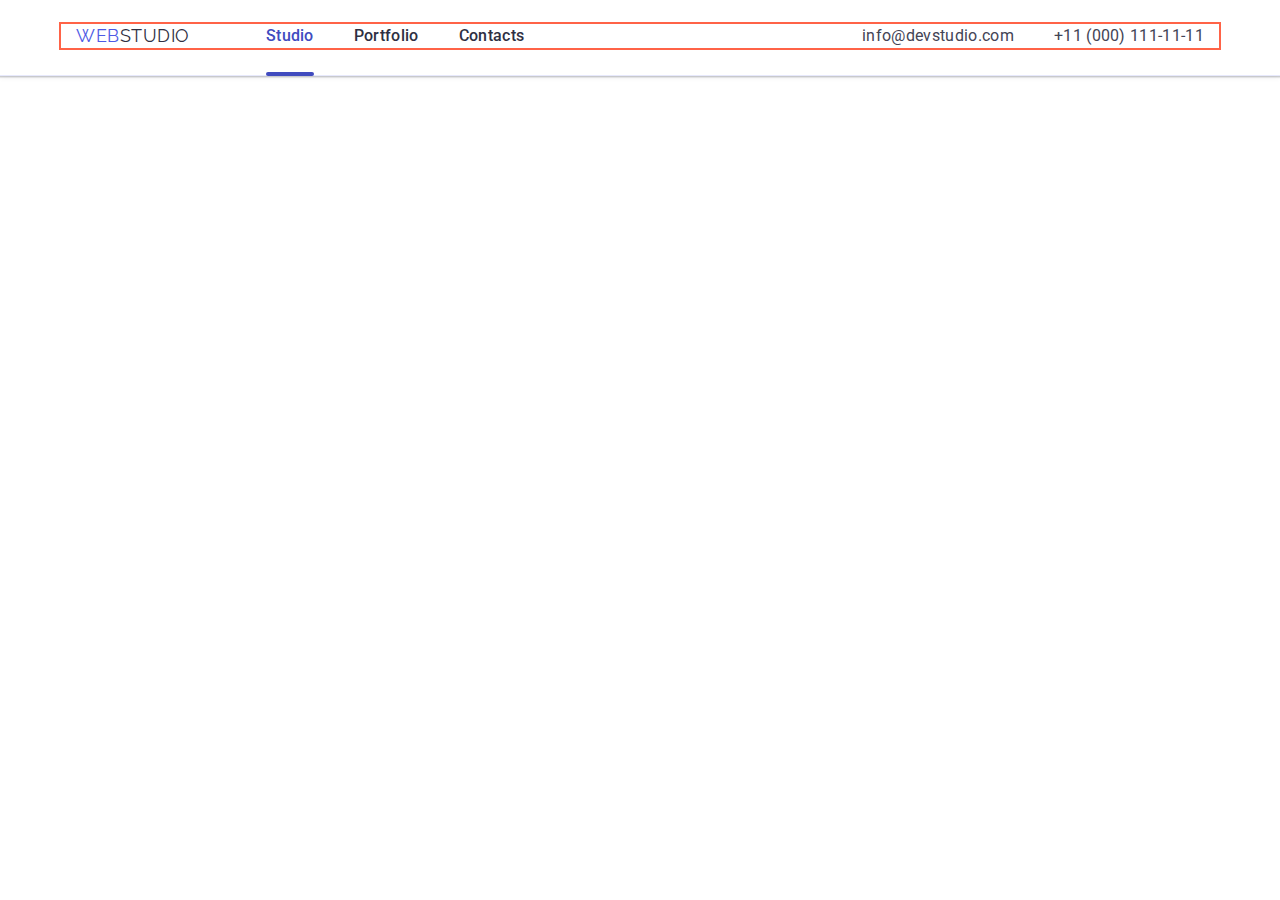
==== commit 77b1eb28: "Header" ====
--- a/index.html
+++ b/index.html
@@ -77,7 +77,7 @@
               <a href="./Portfolio.html" class="mobile-navigation">Portfolio</a>
             </li>
             <li class="mobile-menu-item">
-              <a href="" class="mobile-navigation-contacts mobile-navigation"
+              <a href="" class="mobile-navigation mobile-navigation"
                 >Contacts</a
               >
             </li>
--- a/css/styles.css
+++ b/css/styles.css
@@ -122,7 +122,7 @@
 
 /*  Заголовки */
 
-/* .ttl {
+ .ttl {
     color: var(--title-text-color);
     text-transform: capitalize;
 }
@@ -141,7 +141,7 @@
     overflow: hidden;
     }
 
-.values-title,
+/* .values-title,
 .name.ttl,
 .card-ttl {
     margin-bottom: 8px;
@@ -163,8 +163,6 @@
 
 /* Логотип */
 
-
-
 /* .ftr-logo {
     display: inline-block;
     margin-bottom: 16px;
@@ -176,7 +174,6 @@
 
 .header-page {
     padding-top: 24px;
-    padding-bottom: 23px;
     border-bottom: 1px solid var(--footer-text-color);
     box-shadow: 0px 2px 1px rgba(46, 47, 66, 0.08), 0px 1px 1px rgba(46, 47, 66, 0.16), 0px 1px 6px rgba(46, 47, 66, 0.08);}
 
@@ -208,6 +205,10 @@
 .header-menu,
 address {
     display: none;
+}
+
+.header-page {
+    padding-bottom: 23px;
 }
 
 .mobile-menu-btn {
@@ -245,11 +246,15 @@
 
 .mobile-menu-container {
     position: relative;
+    display: flex;
+    flex-direction: column;
     margin-left: auto;
     margin-right: auto;
     padding: 80px 24px 40px 24px;
     max-width: 396px;
+    height: 100%;
     max-height: 796px;
+    overflow-y: auto;
 }
 
 .mobile-close-btn {
@@ -268,14 +273,14 @@
 }
 
 .mobile-menu-list {
-    margin-bottom: 284px;
+    margin-bottom: auto;
 }
 
 .mobile-menu a {
     text-decoration: none;
 }
 
-.mobile-menu-item:not(:last-child) {
+.mobile-menu-item {
     margin-bottom: 40px;
 }
 
@@ -285,9 +290,11 @@
     line-height: 1.11;
     text-transform: capitalize;
     color: var(--title-text-color);
-}
-
-.mobile-navigation-contacts {
+
+    transition: color var(--transition-duration) cubic-bezier(var(--cubic));}
+
+.mobile-navigation:hover,
+.mobile-navigation:focus {
     color: var(--activ-hover-color);
 }
 
@@ -342,91 +349,116 @@
     .mobile-menu {
         display: none;
     }
-}
-
-.header-nav,
-.header-menu {
-    display: flex;
-}
-
-.header-logo {
-    margin-right: 123px;
-}
-
-.navigation {
-    font-weight: 500;
-    transition: color var(--transition-duration) cubic-bezier(var(--cubic));
-}
-
-.menu-item:not(:last-child) {
-    margin-right: 40px;
-}
-
-.navigation:hover,
-.navigation:focus,
-.navigation.current {
-    color: var(--activ-hover-color);
-}
-
-.menu-item {
-    position: relative;
-}
-
-.navigation.current::after {
-    position: absolute;
-    bottom: -1px;
-    left: 0;
-    display: block;
-    content: '';
-    width: 100%;
-    height: 4px;
-    background-color: var(--activ-hover-color);
-    border-radius: 2px;
-}
-
-.addrss-item:not(:last-child) {
-    margin-bottom: 6px;
-}
-
-.addrss a {
-    color: var(--primary-text-color);
-    font-style: normal;
-    text-decoration: none;
-}
-
-.addrss-item {
-    font-size: 12px;
-    line-height: 1.17;
-    letter-spacing: 0.04em;
-}
-
-.tel,
-.email {
-    transition: color var(--transition-duration) cubic-bezier(var(--cubic));
-}
-
-.email:hover,
-.tel:hover,
-.email:focus,
-.tel:focus {
-    color: var(--activ-hover-color);
-}
-
-
-/* 
-.addrss {
-    display: flex;
-}
-
-.addrss-item:not(:last-child) {
-    margin-right: 40px;
-}
-
-
-
- */
-
-/* ================ Герой ====================== */
+
+    .header-page {
+        padding-bottom: 11px;
+    }
+
+    .header-nav,
+    .header-menu {
+       display: flex;
+    }
+
+    .header-logo {
+      margin-right: 123px;
+    }
+
+    .navigation {
+       font-weight: 500;
+      transition: color var(--transition-duration) cubic-bezier(var(--cubic));
+    }
+
+    .menu-item:not(:last-child) {
+      margin-right: 40px;
+    }
+
+    .navigation:hover,
+    .navigation:focus,
+    .navigation.current {
+       color: var(--activ-hover-color);
+    }
+
+    .menu-item {
+      position: relative;
+    }
+
+    .navigation.current::after {
+        position: absolute;
+        bottom: -18px;
+        left: 0;
+        display: block;
+        content: '';
+        width: 100%;
+        height: 4px;
+        background-color: var(--activ-hover-color);
+        border-radius: 2px;
+    }
+
+    .addrss-item:not(:last-child) {
+        margin-bottom: 6px;
+    }
+
+    .addrss a {
+        color: var(--primary-text-color);
+        font-style: normal;
+        text-decoration: none;
+    }
+
+    .addrss-item {
+        font-size: 12px;
+        line-height: 1.17;
+        letter-spacing: 0.04em;
+    }
+
+    .tel,
+    .email {
+        transition: color var(--transition-duration) cubic-bezier(var(--cubic));
+    }
+
+    .email:hover,
+    .tel:hover,
+    .email:focus,
+    .tel:focus {
+        color: var(--activ-hover-color);
+    }
+    }
+
+/* +++++++++++++++++ DESKTOP +++++++++++ */
+
+@media screen and (min-width: 1200px) {
+
+    .header-page {
+        padding-bottom: 27px;
+    }
+
+    .header-logo {
+        line-height: 1.33;
+        margin-right:76px;
+    }
+
+    .navigation.current::after {
+        bottom: -28px;
+    }
+
+    .addrss {
+        display: flex;
+    }
+
+    .addrss-item:not(:last-child) {
+        margin-right: 40px;
+        margin-bottom: 0;
+    }
+
+    .addrss-item {
+        font-size: 16px;
+        line-height: 1.5;
+        letter-spacing: 0.02em;
+    }
+}
+
+/* ================ HERO ====================== */
+
+
 
 /* .hero {
     padding-top: 188px;
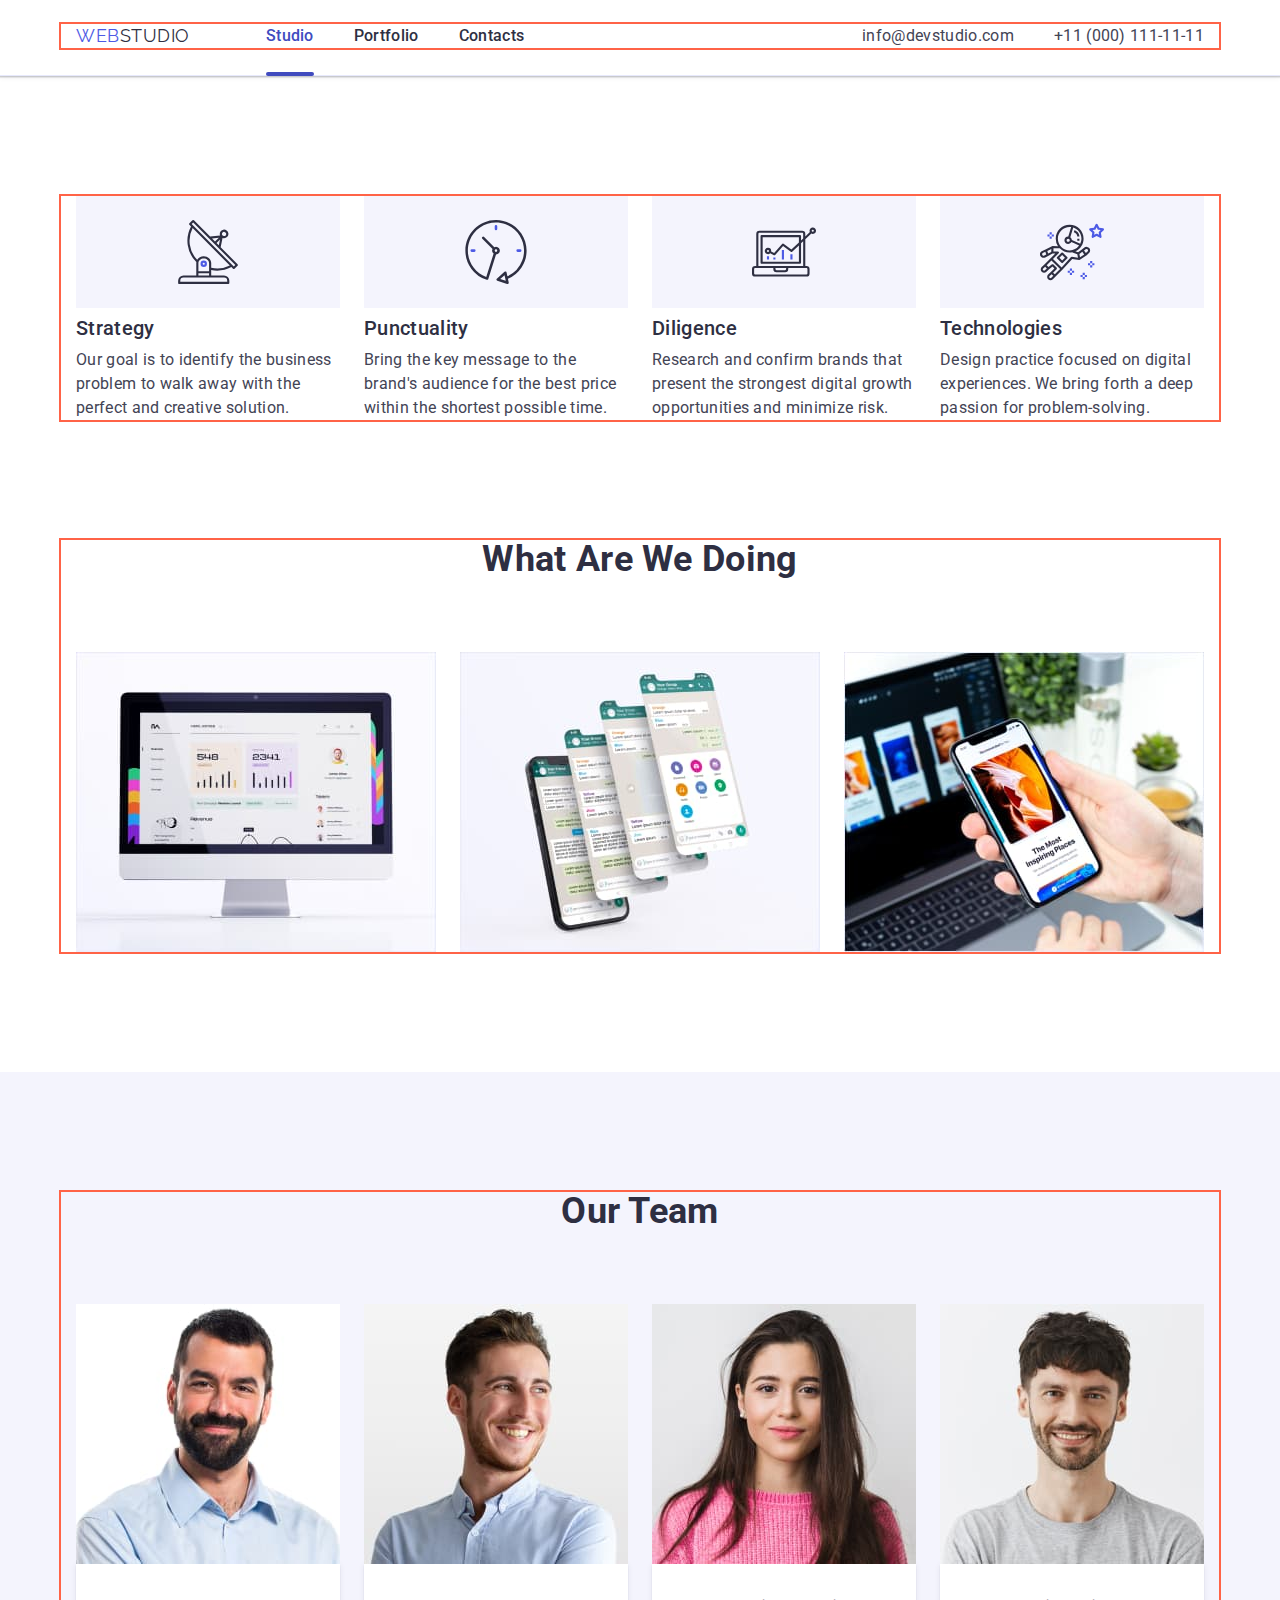
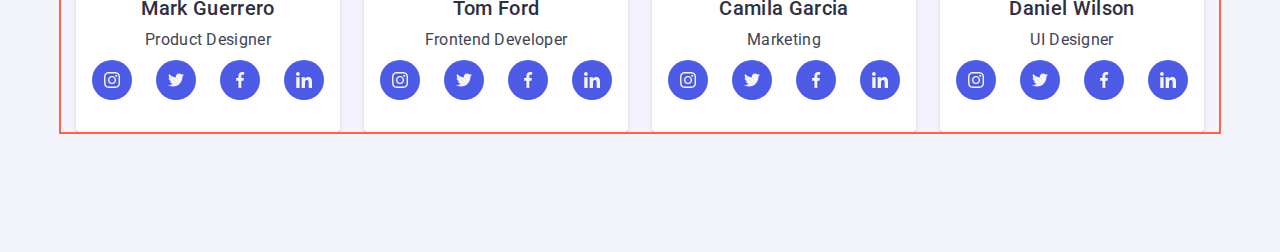
==== commit 5cfcfa15: "Values, Services, Team (with problem)" ====
--- a/index.html
+++ b/index.html
@@ -142,11 +142,11 @@
       </section> -->
 
       <!--Values-->
-      <!-- <section class="section values">
+      <section class="section values">
         <div class="container">
           <h2 class="visually-hidden">Values</h2>
           <ul class="values-list list">
-            <li>
+            <li class="values-item">
               <div class="values-icon">
                 <svg class="icon" width="64px" height="64px">
                   <use href="./images/icons.svg#icon-antenna"></use>
@@ -158,7 +158,7 @@
                 the perfect and creative solution.
               </p>
             </li>
-            <li>
+            <li class="values-item">
               <div class="values-icon">
                 <svg class="icon" width="64px" height="64px">
                   <use href="./images/icons.svg#icon-clock"></use>
@@ -170,7 +170,7 @@
                 within the shortest possible time.
               </p>
             </li>
-            <li>
+            <li class="values-item">
               <div class="values-icon">
                 <svg class="icon" width="64px" height="64px">
                   <use href="./images/icons.svg#icon-diagram"></use>
@@ -182,7 +182,7 @@
                 growth opportunities and minimize risk.
               </p>
             </li>
-            <li>
+            <li class="values-item">
               <div class="values-icon">
                 <svg class="icon" width="64px" height="64px">
                   <use href="./images/icons.svg#icon-astronaut"></use>
@@ -196,10 +196,10 @@
             </li>
           </ul>
         </div>
-      </section>-->
+      </section>
 
       <!--Services-->
-      <!-- <section class="section services">
+      <section class="section services">
         <div class="container">
           <h2 class="services-title ttl">What are we doing</h2>
           <ul class="services-list list">
@@ -232,21 +232,23 @@
             </li>
           </ul>
         </div>
-      </section> -->
+      </section>
 
       <!--Team-->
-      <!-- <section class="section team">
-        <div class="container">
+      <section class="section team">
+        <div class="team-container container">
           <h2 class="team-title ttl">Our Team</h2>
           <ul class="team-list list">
             <li class="team-item">
-              <img
-                srcset="./images/mark@2x.jpg 2x"
-                src="./images/mark.jpg"
-                alt="Mark Guerrero"
-                width="264"
-                height="260"
-              />
+              <div class="wrap-team-img">
+                <img
+                  srcset="./images/mark@2x.jpg 2x"
+                  src="./images/mark.jpg"
+                  alt="Mark Guerrero"
+                  width="264"
+                  height="260"
+                />
+              </div>
               <div class="team-content">
                 <h3 class="name ttl">Mark Guerrero</h3>
                 <p>Product Designer</p>
@@ -413,7 +415,7 @@
             </li>
           </ul>
         </div>
-      </section> -->
+      </section>
 
       <!-- CUSTOMERS -->
       <!-- <section class="customers section">
--- a/css/styles.css
+++ b/css/styles.css
@@ -113,19 +113,7 @@
     display: block;
 }
 
-/* Загальні падінги у секцій */
-
-/* .section {
-    padding-top: 120px;
-    padding-bottom: 120px;
-} */
-
-/*  Заголовки */
-
- .ttl {
-    color: var(--title-text-color);
-    text-transform: capitalize;
-}
+/* hidden elements */
 
 .visually-hidden {
     position: absolute;
@@ -134,20 +122,35 @@
     margin: -1px;
     border: 0;
     padding: 0;
-
     white-space: nowrap;
     clip-path: inset(100%);
     clip: rect(0 0 0 0);
     overflow: hidden;
-    }
-
-/* .values-title,
-.name.ttl,
-.card-ttl {
+}
+
+/* general properties Sections */
+
+.section {
+    padding-top: 96px;
+    padding-bottom: 96px;
+}
+
+@media screen and (min-width: 1200px) {
+.section {
+    padding-top: 120px;
+    padding-bottom: 120px;
+}
+}
+
+/*  general properties TITLE */
+
+ .ttl {
+    color: var(--title-text-color);
+    text-transform: capitalize;
+}
+
+.values-title {
     margin-bottom: 8px;
-    font-weight: 500;
-    font-size: 20px;
-    line-height: 1.2;
 }
 
 .services-title,
@@ -158,8 +161,30 @@
     font-weight: 700;
     font-size: 36px;
     line-height: 1.11;
-    
-} */
+}
+
+.name.ttl,
+.card-ttl {
+    margin-bottom: 8px;
+    font-weight: 500;
+    font-size: 20px;
+    line-height: 1.2;
+}
+
+ /*  General properties Networks */
+
+.net-list {
+    display: flex;
+}
+
+.net-link {
+    display: flex;
+    justify-content: center;
+    align-items: center;
+    width: 40px;
+    height: 40px;
+    border-radius: 50%;
+}
 
 /* Логотип */
 
@@ -320,21 +345,8 @@
     color: var(--primary-text-color);
 }
 
-.net-list {
-    display: flex;
-}
-
 .mobile-net-list {
     gap: 56px;
-}
-
-.net-link {
-    display: flex;
-    justify-content: center;
-    align-items: center;
-    width: 40px;
-    height: 40px;
-    border-radius: 50%;
 }
 
 .mobile-net-link {
@@ -515,59 +527,120 @@
     background-color: var(--activ-hover-color);
 } */
 
-/* ================= Цінності ================= */
-
-/* .values {
-    padding-bottom: 60px;
-}
-
-.values-list {
-    display: flex;
-    flex-wrap: wrap;
-    gap: 24px;
-}
-
-.values-list li {
-    flex-basis: calc((100% - 3*24px) / 4);
-}
-
-.values-icon {
-    display: flex;
-    width: 264px;
-    height: 112px;
-    justify-content: center;
-    align-items: center;
-    margin-bottom: 8px;
+/* ================= VALUES ================= */
+
+/* +++++++++++ Only Phone and Tablet ++++++++++++ */
+
+@media screen and (max-width: 1199px) {
+    .values-icon {
+        display: none;
+    }
+
+    .values-title {
+        font-weight: 700;
+        font-size: 36px;
+        line-height: 1.11;
+    }
+
+    .values-list p {
+        font-weight: 500;
+    }
+}
+
+/* +++++++++++ Only Phone ++++++++++++ */
+
+@media screen and (max-width: 767px) {
+    .values-item:not(:last-child) {
+        margin-bottom: 72px;
+    }
+
+    .values-title {
+        text-align: center;
+    }
+}
+
+/* +++++++++++ Tablet ++++++++++++ */
+
+@media screen and (min-width: 768px) {
+    .values-list {
+        display: flex;
+        flex-wrap: wrap;
+        row-gap: 72px;
+        column-gap: 24px;
+    }
+
+    .values-item {
+        flex-basis: calc((100% - 1*24px) / 2);
+    }
+}
+
+/* +++++++++++ Desktop ++++++++++++ */
+
+@media screen and (min-width: 1200px) {
+    .values {
+        padding-bottom: 60px;
+    }
+
+    .values-title {
+        font-weight: 500;
+        font-size: 20px;
+        line-height: 1.2;
+    }
+
+    .values-list {
+        row-gap: 24px;
+    }
+
+    .values-item {
+        flex-basis: calc((100% - 3*24px) / 4);
+    }
+
+    .values-icon {
+        display: flex;
+        width: 264px;
+        height: 112px;
+        justify-content: center;
+        align-items: center;
+        margin-bottom: 8px;
+        background-color: var(--secondary-background-color);
+
+    }
+}
+
+/* ================== SERVICES ================== */
+
+/* +++++++++++ Only Phone and Tablet ++++++++++++ */
+
+@media screen and (max-width: 1199px) {
+    .services {
+        display: none;
+   } 
+}
+
+/* +++++++++++ Desktop ++++++++++++ */
+
+@media screen and (min-width: 1200px) {
+    .services {
+        padding-top: 60px;
+    }
+
+    .services-list {
+        display: flex;
+        flex-wrap: wrap;
+        gap: 24px;
+    }
+}
+
+/* ================= TEAM ====================== */
+
+ .team {
     background-color: var(--secondary-background-color);
-
-} */
-
-/* ================== Сервіс ================== */
-
-/* .services {
-    padding-top: 60px;
-}
-
-.services-list {
-    display: flex;
-    flex-wrap: wrap;
-    gap: 24px;
-} */
-
-/* ================= Команда ====================== */
-
-/* .team {
-    background-color: var(--secondary-background-color);
-}
-
-.team-list {
-    display: flex;
-    flex-wrap: wrap;
-    gap: 24px;
-}
-
-.team-item {
-    flex-basis: calc((100% - 3*24px) / 4);
+}
+
+.team-container {
+    width: 296px;
+    margin-left: auto;
+    margin-right: auto;
 }
 
 .name.ttl,
@@ -579,22 +652,9 @@
     margin-bottom: 8px;
 }
 
-.net-list {
-    display: flex;
+.team-net-list {
     justify-content: center;
-}
-
-.team-net-list {
     gap: 24px;
-}
-
-.net-link {
-    display: flex;
-    justify-content: center;
-    align-items: center;
-    width: 40px;
-    height: 40px;
-    border-radius: 50%;
 }
 
 .team-net-link {
@@ -613,7 +673,42 @@
     padding-top: 32px;
     box-shadow: 0px 1px 6px rgba(46, 47, 66, 0.08), 0px 1px 1px rgba(46, 47, 66, 0.16), 0px 2px 1px rgba(46, 47, 66, 0.08);
     border-radius: 0px 0px 4px 4px;
-} */
+}
+
+/* +++++++++++ Tablet ++++++++++++ */
+
+@media screen and (min-width: 768px) {
+    .team-container {
+        width: 584px;
+    }
+
+    .team-list {
+        display: flex;
+        flex-wrap: wrap;
+        column-gap: 24px;
+        row-gap: 64px;
+    }
+
+    .team-item {
+        flex-basis: calc((100% - 1*24px) / 2);
+    }
+}
+
+/* +++++++++++ Desktop ++++++++++++ */
+
+@media screen and (min-width: 1200px) {
+    .team-container {
+        width: 1158px;
+    }
+
+    .team-list {
+        row-gap: 24px;
+    }
+
+    .team-item {
+        flex-basis: calc((100% - 3*24px) / 4);
+    }
+}
 
 /* ============== customerS ===================*/
 
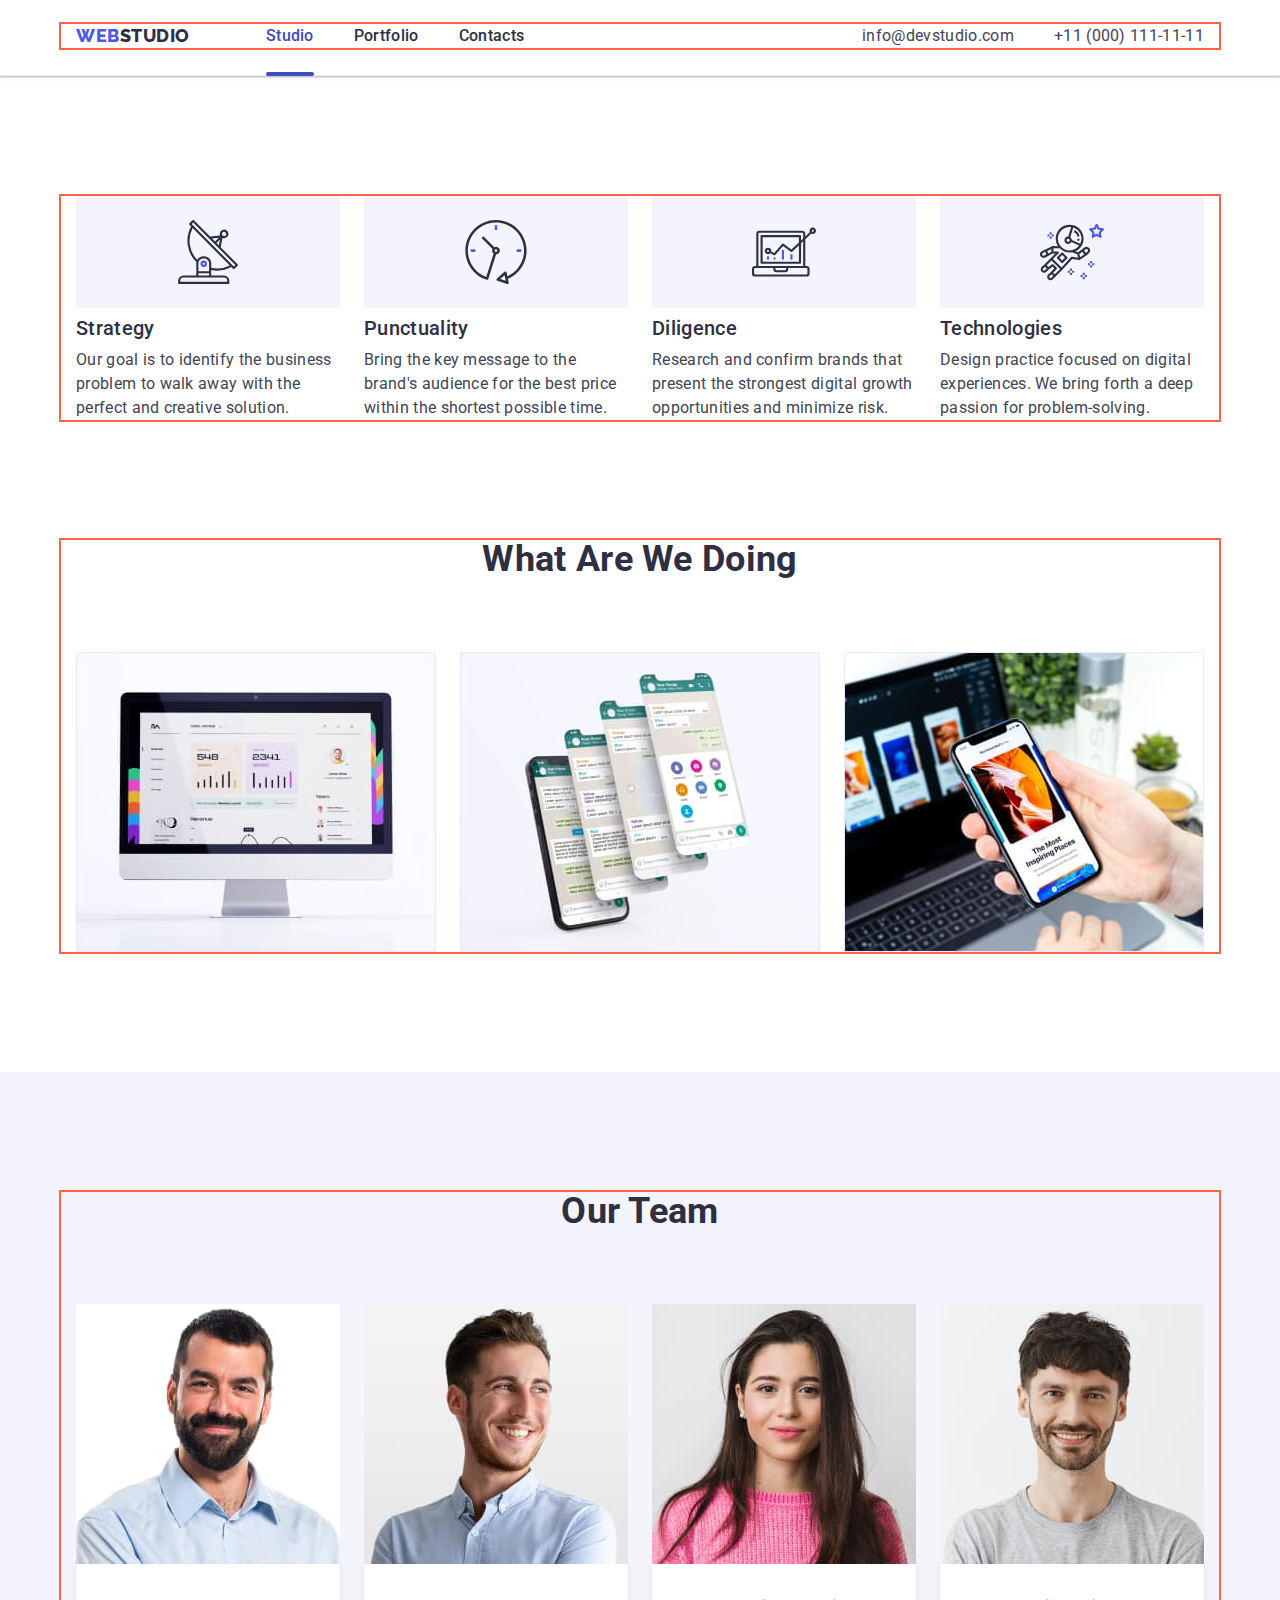
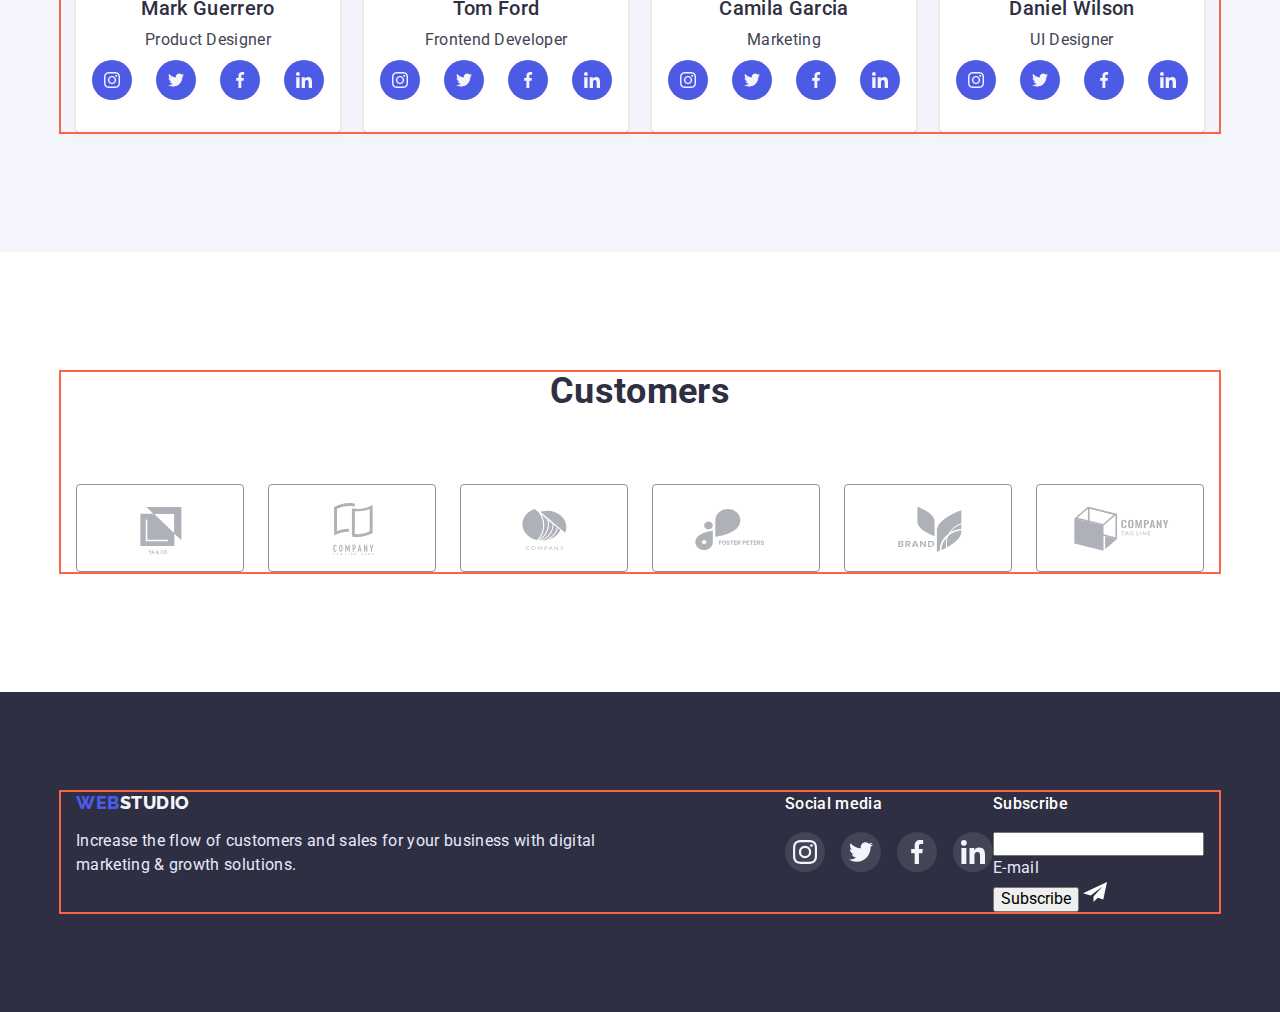
==== commit 02d4f524: "Custumers & begin of Footer" ====
--- a/index.html
+++ b/index.html
@@ -240,15 +240,13 @@
           <h2 class="team-title ttl">Our Team</h2>
           <ul class="team-list list">
             <li class="team-item">
-              <div class="wrap-team-img">
-                <img
-                  srcset="./images/mark@2x.jpg 2x"
-                  src="./images/mark.jpg"
-                  alt="Mark Guerrero"
-                  width="264"
-                  height="260"
-                />
-              </div>
+              <img
+                srcset="./images/mark@2x.jpg 2x"
+                src="./images/mark.jpg"
+                alt="Mark Guerrero"
+                width="264"
+                height="260"
+              />
               <div class="team-content">
                 <h3 class="name ttl">Mark Guerrero</h3>
                 <p>Product Designer</p>
@@ -418,7 +416,7 @@
       </section>
 
       <!-- CUSTOMERS -->
-      <!-- <section class="customers section">
+      <section class="section">
         <div class="container">
           <h2 class="customers-ttl ttl">Customers</h2>
           <ul class="customer-list list">
@@ -466,11 +464,10 @@
             </li>
           </ul>
         </div>
-      </section> -->
+      </section>
     </main>
 
-    <!--Підвал-->
-    <!-- <footer class="ftr">
+    <footer class="ftr">
       <div class="ftr-cntnr container">
         <div class="ftr-motto">
           <a href="./index.html" class="ftr-logo logo"
@@ -538,7 +535,7 @@
           </form>
         </div>
       </div>
-    </footer> -->
+    </footer>
 
     <!-- MODAL WINDOW -->
     <!-- <div class="backdrop is-hidden" data-modal>
--- a/css/styles.css
+++ b/css/styles.css
@@ -57,7 +57,7 @@
     letter-spacing: 0.02em;
 }
 
-/* Загальні налаштування контейнера */
+/* General properties container */
 
 .container {
     padding-left: 16px;
@@ -113,7 +113,7 @@
     display: block;
 }
 
-/* hidden elements */
+/* Hidden elements */
 
 .visually-hidden {
     position: absolute;
@@ -128,7 +128,7 @@
     overflow: hidden;
 }
 
-/* general properties Sections */
+/* General properties Sections */
 
 .section {
     padding-top: 96px;
@@ -142,7 +142,7 @@
 }
 }
 
-/*  general properties TITLE */
+/*  General properties TITLE */
 
  .ttl {
     color: var(--title-text-color);
@@ -186,15 +186,6 @@
     border-radius: 50%;
 }
 
-/* Логотип */
-
-/* .ftr-logo {
-    display: inline-block;
-    margin-bottom: 16px;
-    line-height: 1.17;
-    color: var(--logo-footer-second-part);
-} */
-
 /* ============== HEADER =============== */
 
 .header-page {
@@ -215,6 +206,7 @@
 
 .logo {
     font-family: var(--logo-text-font);
+    font-weight: 800;
     font-size: 18px;
     line-height: 1.17;
     letter-spacing: 0.03em;
@@ -710,20 +702,17 @@
     }
 }
 
-/* ============== customerS ===================*/
-
-/* .customers {
-    padding-top: 130px;
-}
+/* ============== CUSTOMERS ===================*/
 
 .customer-list {
     display: flex;
     flex-wrap: wrap;
-    gap: 24px;
+    column-gap: 16px;
+    row-gap: 72px;
 }
 
 .customer-item {
-    flex-basis: calc((100% - 5*24px) / 6);
+    flex-basis: calc((100% - 1*16px) / 2);
     height: 88px;
 }
 
@@ -749,31 +738,43 @@
 
 .customer-link:is(:hover, :focus) svg {
     fill: var(--activ-hover-color);
-} */
-
-/* ==================== ФУТЕР =========== */
-/* .ftr {
-    padding-top: 100px;
-    padding-bottom: 100px;
+}
+
+/* +++++++++++ Tablet ++++++++++++ */
+
+@media screen and (min-width: 768px) {
+    .customer-list {
+        column-gap: 24px;
+    }
+
+    .customer-item {
+        flex-basis: calc((100% - 2*24px) / 3);
+        height: 88px;
+    }
+}
+
+/* +++++++++++ Desktop ++++++++++++ */
+
+@media screen and (min-width: 1200px) {
+    .customer-item {
+        flex-basis: calc((100% - 5*24px) / 6);
+        height: 88px;
+    }
+}
+
+/* ==================== FOOTER =========== */
+
+.ftr {
+    padding-top: 96px;
+    padding-bottom: 96px;
     color: var(--footer-text-color);
     background-color: var(--hero-footer-background-color);
 }
 
-.ftr-cntnr {
-    display: flex;
-    align-items: baseline;
-}
-
-.ftr-motto {
-    margin-right: 120px;
-}
-
-.ftr-motto p {
-    max-width: 264px;
-}
-
-.net-container {
-    margin-right: 80px;
+.ftr-logo {
+    display: block;
+    margin-bottom: 16px;
+    color: var(--logo-footer-second-part);
 }
 
 .txt-ttl-ftr {
@@ -783,6 +784,7 @@
 }
 
 .ftr-net-list {
+    justify-content: center;
     gap: 16px;
 }
 
@@ -796,6 +798,66 @@
 .ftr-net-link:focus {
     background-color: var(--footer-bg-hover-icon);
 }
+
+/* +++++++++++ Only Phone ++++++++++++ */
+
+@media screen and (max-width: 767px) {
+    .ftr {        
+    text-align: center;
+    }
+
+    .ftr-motto {
+        margin-bottom: 72px;
+    }
+}
+/* +++++++++++ Tablet ++++++++++++ */
+
+@media screen and (min-width: 768px) {
+    .ftr-cntnr {
+        display: flex;
+    }
+
+    .ftr-motto {
+        margin-right: 24px;
+    }
+}
+
+/* +++++++++++ Desktop ++++++++++++ */
+
+@media screen and (min-width: 1200px) {
+    .ftr {
+        padding-top: 100px;
+        padding-bottom: 100px;
+    }
+
+    .ftr-motto {
+        margin-right: 120px;
+    }
+}
+
+/* 
+
+.ftr-cntnr {
+    align-items: baseline;
+}
+
+.ftr-logo {
+    line-height: 1.17;
+}
+
+
+
+.ftr-motto p {
+    max-width: 264px;
+}
+
+.net-container {
+    margin-right: 80px;
+}
+
+
+
+
 
 .subscribe-form {
     display: flex;
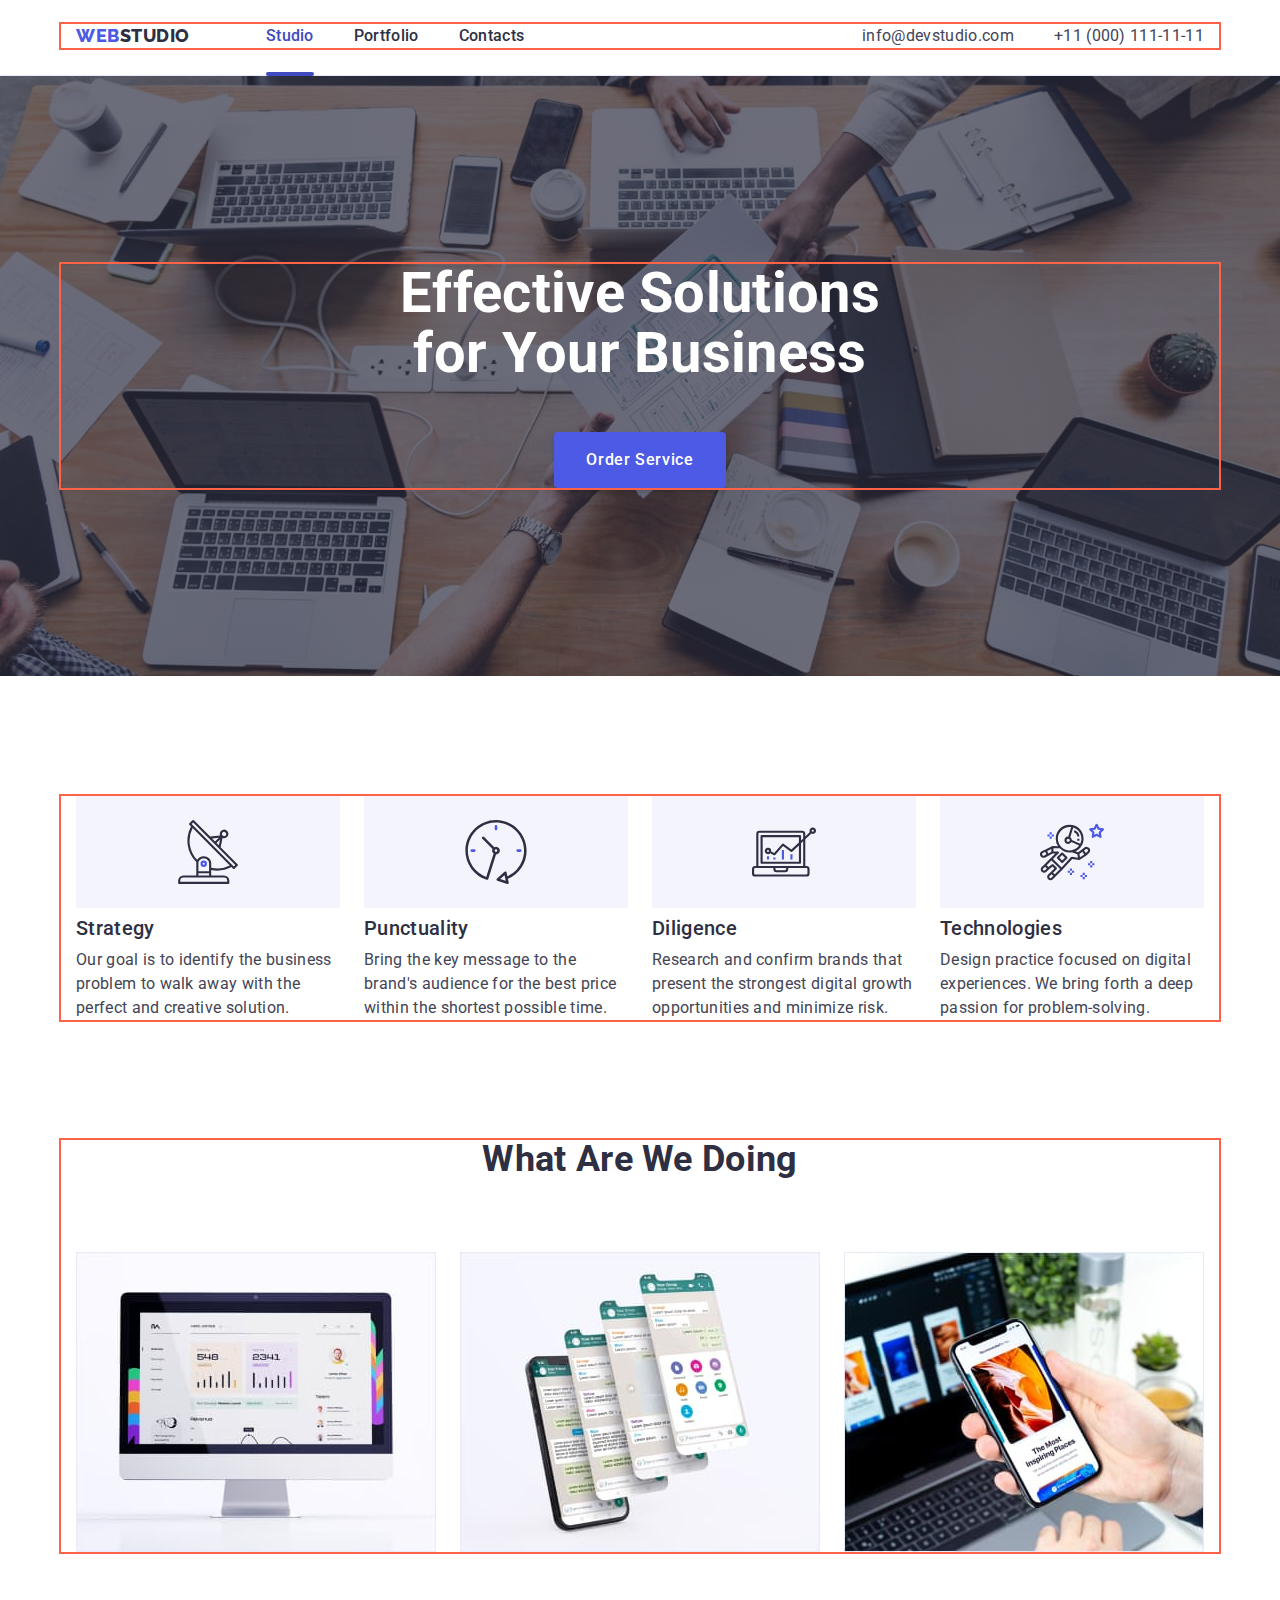
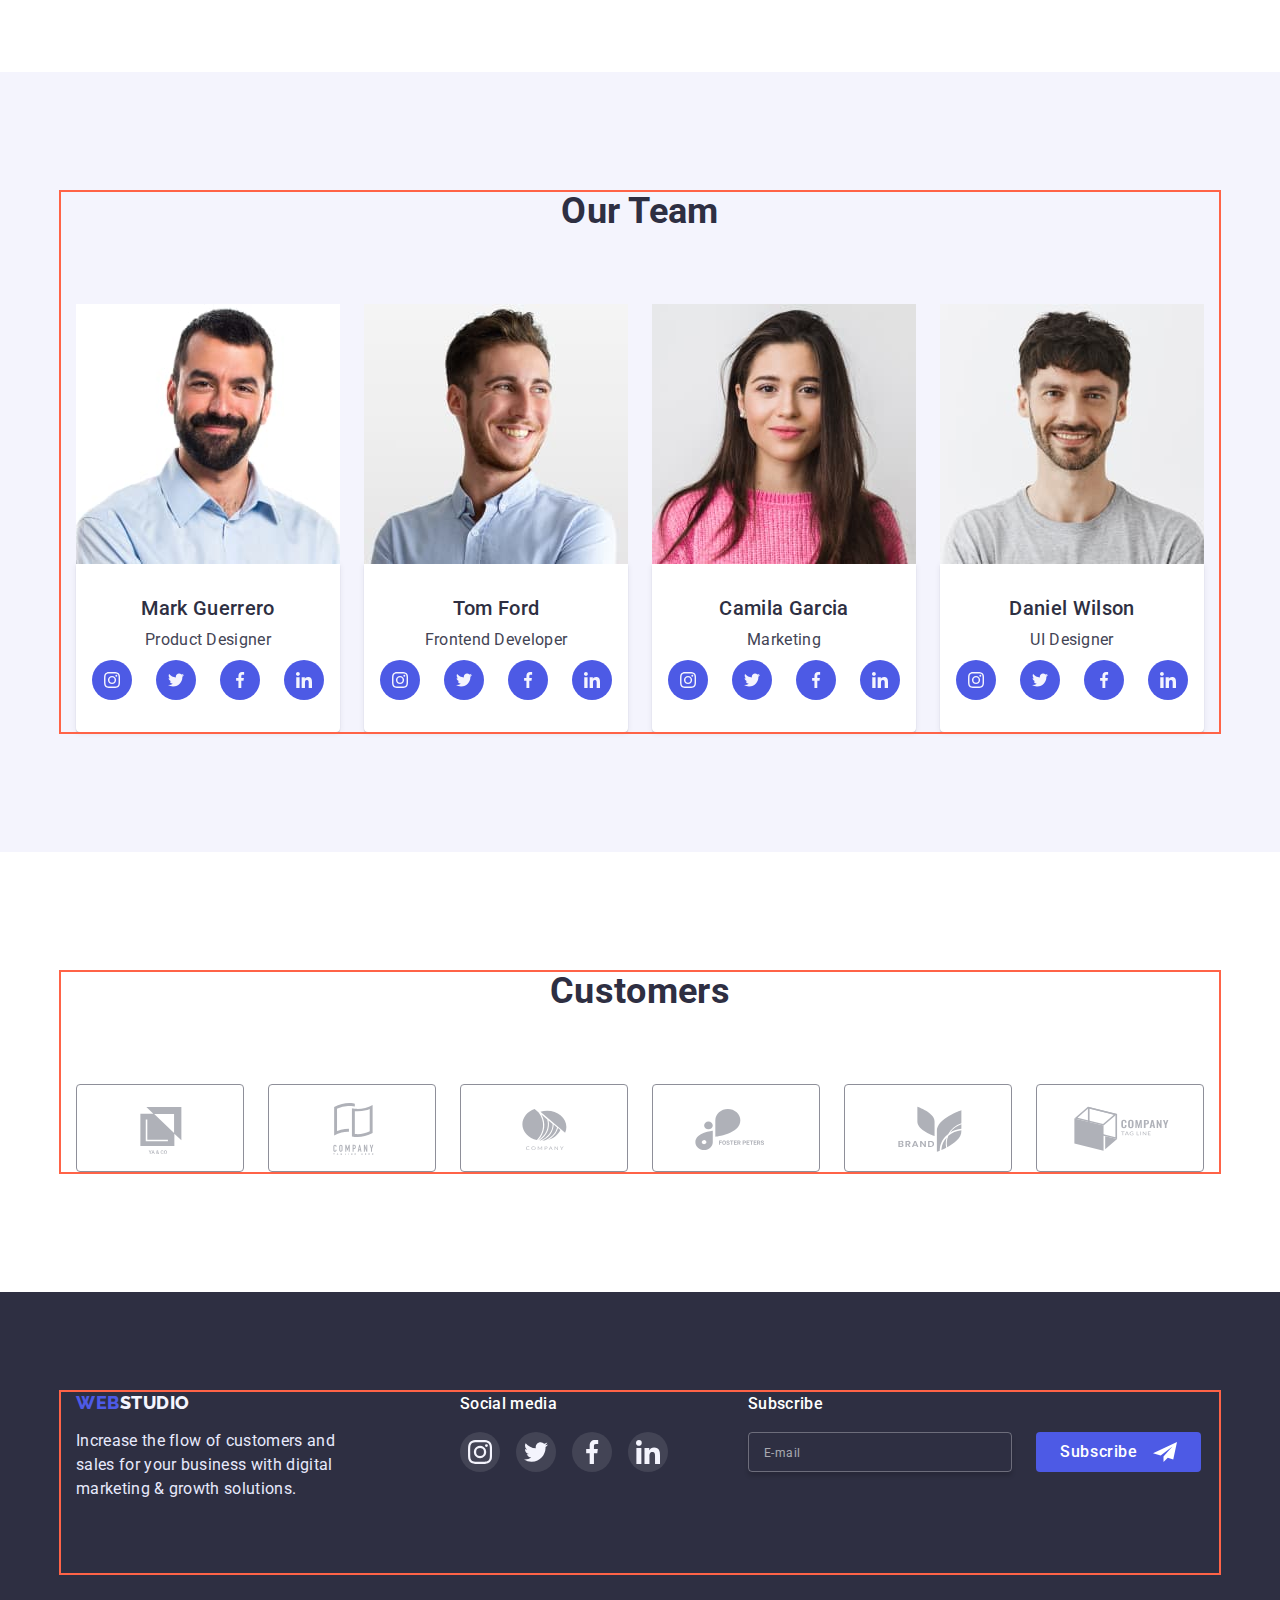
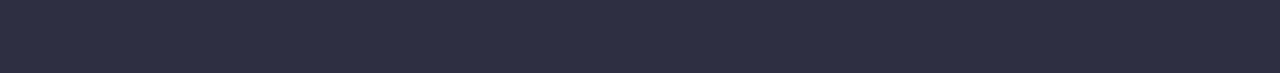
==== commit 5db0bfd8: "Footer and little bit Hero" ====
--- a/index.html
+++ b/index.html
@@ -130,16 +130,16 @@
 
     <main>
       <!--Hero-->
-      <!-- <section class="hero">
+      <section class="hero">
         <div class="hero-container container">
           <h1 class="hero-title">
             Effective Solutions <span class="small">for</span> Your Business
           </h1>
-          <button type="button" class="btn" data-modal-open>
+          <button type="button" class="btn btn-hero" data-modal-open>
             Order Service
           </button>
         </div>
-      </section> -->
+      </section>
 
       <!--Values-->
       <section class="section values">
@@ -526,12 +526,12 @@
                 ><span class="txt-ftr-lbl">E-mail</span></label
               >
             </div>
-            <div class="wrapper-ftr-btn">
+            <span class="wrapper-ftr-btn">
               <button type="submit" class="btn btn-ftr">Subscribe</button>
               <svg class="icon-subscribe" width="24" height="24">
                 <use href="./images/icons.svg#icon-subscribe"></use>
               </svg>
-            </div>
+            </span>
           </form>
         </div>
       </div>
--- a/css/styles.css
+++ b/css/styles.css
@@ -462,12 +462,105 @@
 
 /* ================ HERO ====================== */
 
-
+.hero {
+    padding-top: 112px;
+    text-align: center;
+    color: var(--hero-text-color);
+    max-width: 1440px;
+    min-height: 600px;
+    margin: 0 auto;
+    background-image: linear-gradient(rgba(46, 47, 66, 0.7), rgba(46, 47, 66, 0.7)), url('../images/people-office.jpg');
+    background-size: cover;
+    background-repeat: no-repeat;
+    background-position: center;
+    background-color: #434455;
+}
+
+.hero-title {
+    margin-left: auto;
+    margin-right: auto;
+    text-transform: capitalize;
+}
+
+.btn {
+    border-radius: 4px;
+    border: none;
+    color: var(--hero-text-color);
+    background-color: var(--button-background-color);
+    font-family: inherit;
+    font-weight: 500;
+    font-size: inherit;
+    line-height: inherit;
+    letter-spacing: 0.04em;
+    cursor: pointer;
+    transition: background-color var(--transition-duration) cubic-bezier(var(--cubic));
+}
+
+.btn-hero {
+    min-width: 169px;
+    margin-left: auto;
+    margin-right: auto;
+    padding: 16px 32px;
+    box-shadow: 0px 4px 4px rgba(0, 0, 0, 0.15);
+}
+
+.btn:hover,
+.btn:focus {
+    background-color: var(--activ-hover-color);
+}
+
+/* +++++++++++ Only Phone ++++++++++++ */
+
+@media screen and (max-width: 767px) {
+    .hero {
+        padding-bottom: 112px;
+    }
+
+    .hero-title {
+        max-width: 320px;
+        margin-bottom: 72px;
+        font-size: 36px;
+        line-height: 1.11;
+    }
+
+}
+
+/* +++++++++++ Tablet ++++++++++++ */
+
+@media screen and (min-width: 768px) {
+    .hero {
+        padding-bottom: 108px;
+    }
+
+    .hero-title {
+        max-width: 496px;
+        margin-bottom: 40px;
+        font-size: 56px;
+        line-height: 1.07;
+    }
+
+    .small {
+        text-transform: none;
+    }
+}
+
+/* +++++++++++ Desktop ++++++++++++ */
+
+@media screen and (min-width: 1200px) {
+    .hero {
+        padding-top: 188px;
+        padding-bottom: 188px;
+    }
+
+    .hero-title {
+        margin-bottom: 48px;
+    }
+    
+
+}
 
 /* .hero {
-    padding-top: 188px;
-    padding-bottom: 188px;
-    text-align: center;
+    
     color: var(--hero-text-color);
     max-width: 1440px;
     min-height: 600px;
@@ -479,45 +572,9 @@
     background-color: #434455;
 }
 
-.hero-title {
-    max-width: 494px;
-    margin-bottom: 48px;
-    margin-left: auto;
-    margin-right: auto;
-    font-size: 56px;
-    line-height: 1.07;
-    text-transform: capitalize;
-    text-align: center;
-}
-
-.small {
-    text-transform: none;
-} */
-
-/* Кнопка */
-/* .btn {
-    min-width: 169px;
-    padding: 16px 32px;
-    border-radius: 4px;
-    border: none;
-    margin-left: auto;
-    margin-right: auto;
-
-    color: var(--hero-text-color);
-    background-color: var(--button-background-color);
-    box-shadow: 0px 4px 4px rgba(0, 0, 0, 0.15);
-    font-family: inherit;
-    font-weight: 500;
-    font-size: inherit;
-    line-height: inherit;
-    letter-spacing: 0.04em;
-    cursor: pointer;
-    transition: background-color var(--transition-duration) cubic-bezier(var(--cubic));
-}
-.btn:hover,
-.btn:focus {
-    background-color: var(--activ-hover-color);
-} */
+ */
+
+
 
 /* ================= VALUES ================= */
 
@@ -777,6 +834,10 @@
     color: var(--logo-footer-second-part);
 }
 
+.ftr-motto p {
+    max-width: 264px;
+}
+
 .txt-ttl-ftr {
     margin-bottom: 16px;
     font-weight: 500;
@@ -797,71 +858,6 @@
 .ftr-net-link:hover,
 .ftr-net-link:focus {
     background-color: var(--footer-bg-hover-icon);
-}
-
-/* +++++++++++ Only Phone ++++++++++++ */
-
-@media screen and (max-width: 767px) {
-    .ftr {        
-    text-align: center;
-    }
-
-    .ftr-motto {
-        margin-bottom: 72px;
-    }
-}
-/* +++++++++++ Tablet ++++++++++++ */
-
-@media screen and (min-width: 768px) {
-    .ftr-cntnr {
-        display: flex;
-    }
-
-    .ftr-motto {
-        margin-right: 24px;
-    }
-}
-
-/* +++++++++++ Desktop ++++++++++++ */
-
-@media screen and (min-width: 1200px) {
-    .ftr {
-        padding-top: 100px;
-        padding-bottom: 100px;
-    }
-
-    .ftr-motto {
-        margin-right: 120px;
-    }
-}
-
-/* 
-
-.ftr-cntnr {
-    align-items: baseline;
-}
-
-.ftr-logo {
-    line-height: 1.17;
-}
-
-
-
-.ftr-motto p {
-    max-width: 264px;
-}
-
-.net-container {
-    margin-right: 80px;
-}
-
-
-
-
-
-.subscribe-form {
-    display: flex;
-    gap: 24px;
 }
 
 .wrapper-ftr-input {
@@ -885,7 +881,7 @@
 }
 
 .ftr-input {
-    width: 264px;
+    width: 100%;
     height: 40px;
     padding: 8px 16px;
 
@@ -893,7 +889,7 @@
     line-height: 2;
     letter-spacing: 0.04em;
     color: var(--footer-second-text);
-    
+
     background-color: transparent;
     border: 1px solid var(--ftr-border-input);
     box-shadow: 0px 4px 4px rgba(0, 0, 0, 0.15);
@@ -920,7 +916,80 @@
     top: 50%;
     right: 24px;
     transform: translateY(-50%);
-} */
+}
+
+/* +++++++++++ Only Phone ++++++++++++ */
+
+@media screen and (max-width: 767px) {
+    .ftr {        
+        text-align: center;
+    }
+
+    .ftr-motto {
+        margin-bottom: 72px;
+    }
+
+    .net-container {
+        margin-bottom: 72px;
+    }
+
+    .ftr-motto p {
+        text-align: left;
+        margin-left: auto;
+        margin-right: auto;
+    }
+
+    .ftr-input {
+        margin-bottom: 16px;
+    }
+
+    .subscribe-label {
+        top: calc(50% - 8px);
+    }
+}
+/* +++++++++++ Tablet ++++++++++++ */
+
+@media screen and (min-width: 768px) {
+    .ftr-cntnr {
+        display: flex;
+        flex-wrap: wrap;
+    }
+
+    .ftr-motto {
+        margin-right: 24px;
+        margin-bottom: 72px;
+    }
+
+    .net-container {
+        margin-right: auto;
+    }
+
+    .subscribe-form {
+        display: flex;
+        gap: 24px;
+    }
+
+    .ftr-input {
+        width: 264px;
+    }
+}
+
+/* +++++++++++ Desktop ++++++++++++ */
+
+@media screen and (min-width: 1200px) {
+    .ftr {
+        padding-top: 100px;
+        padding-bottom: 100px;
+    }
+
+    .ftr-motto {
+        margin-right: 120px;
+    }
+
+    .net-container {
+        margin-right: 80px;
+    }
+}
 
 /* ============== Модальне вікно ============== */
 
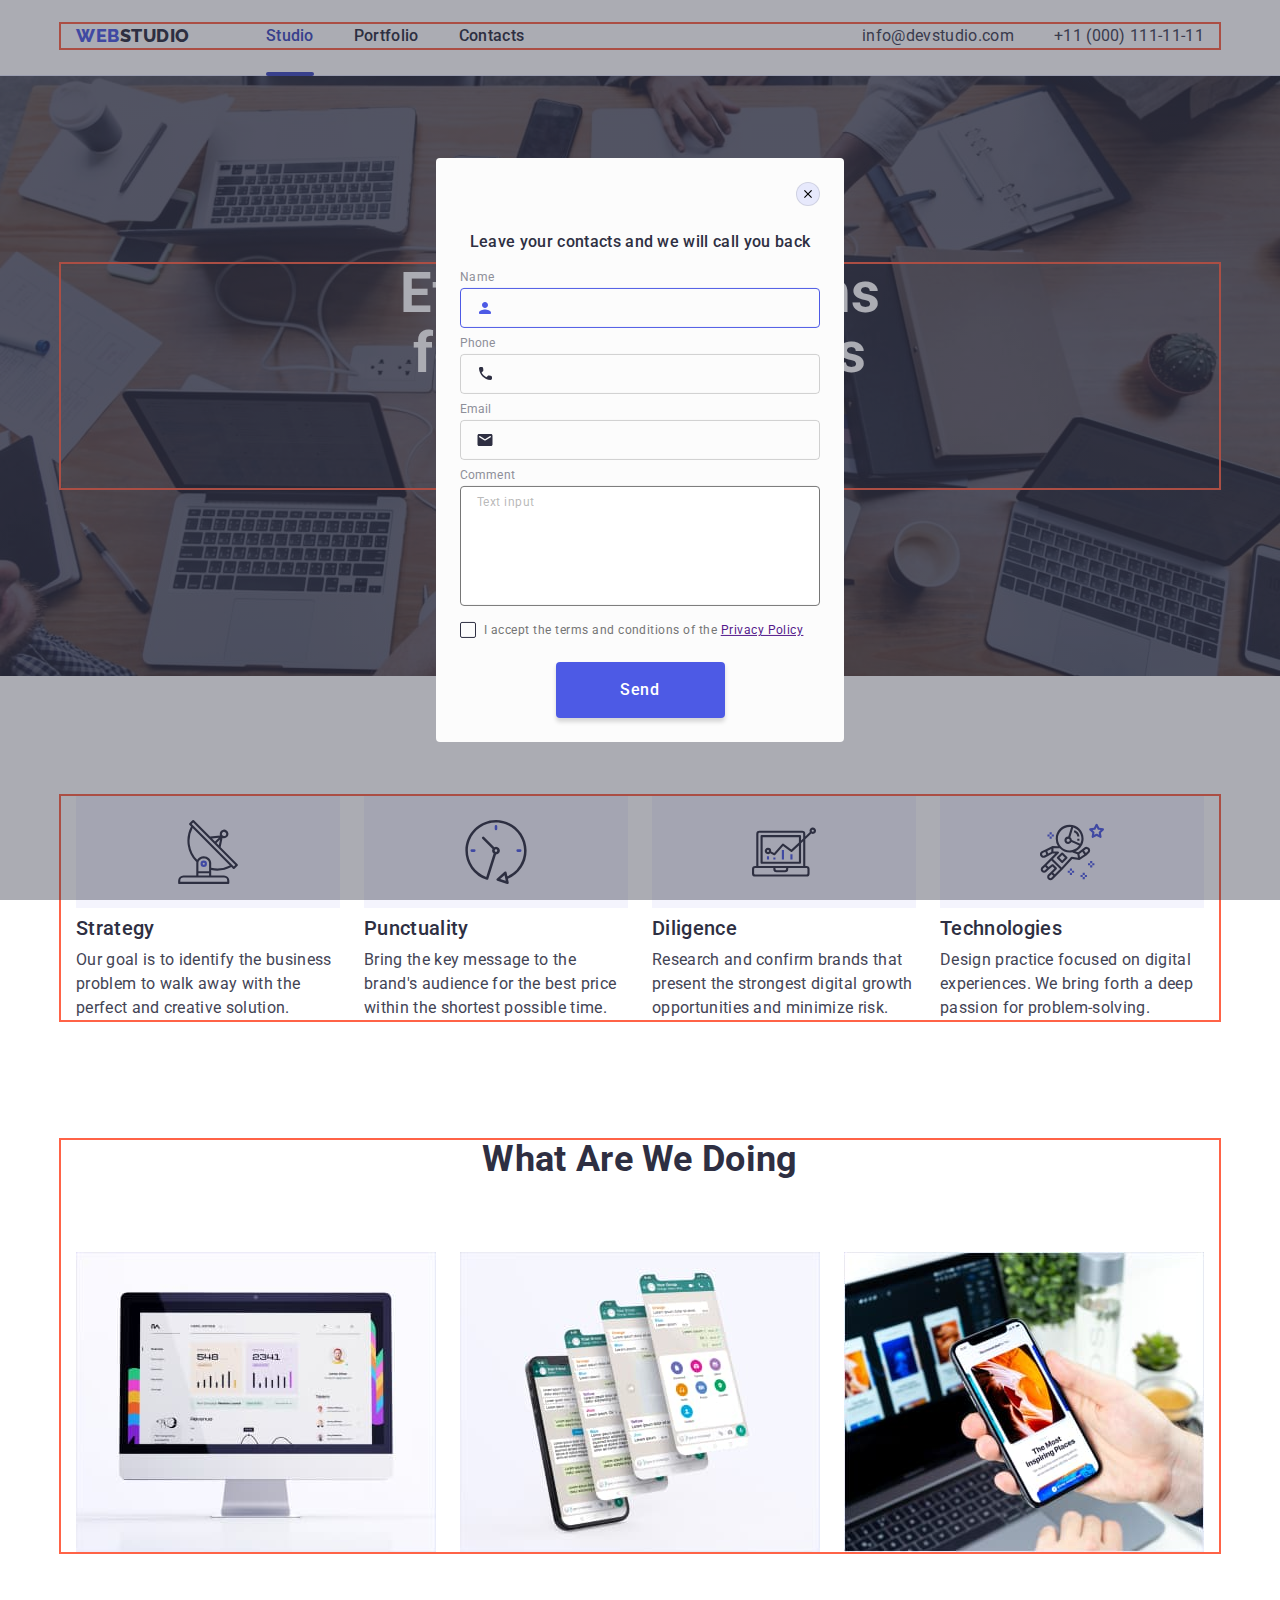
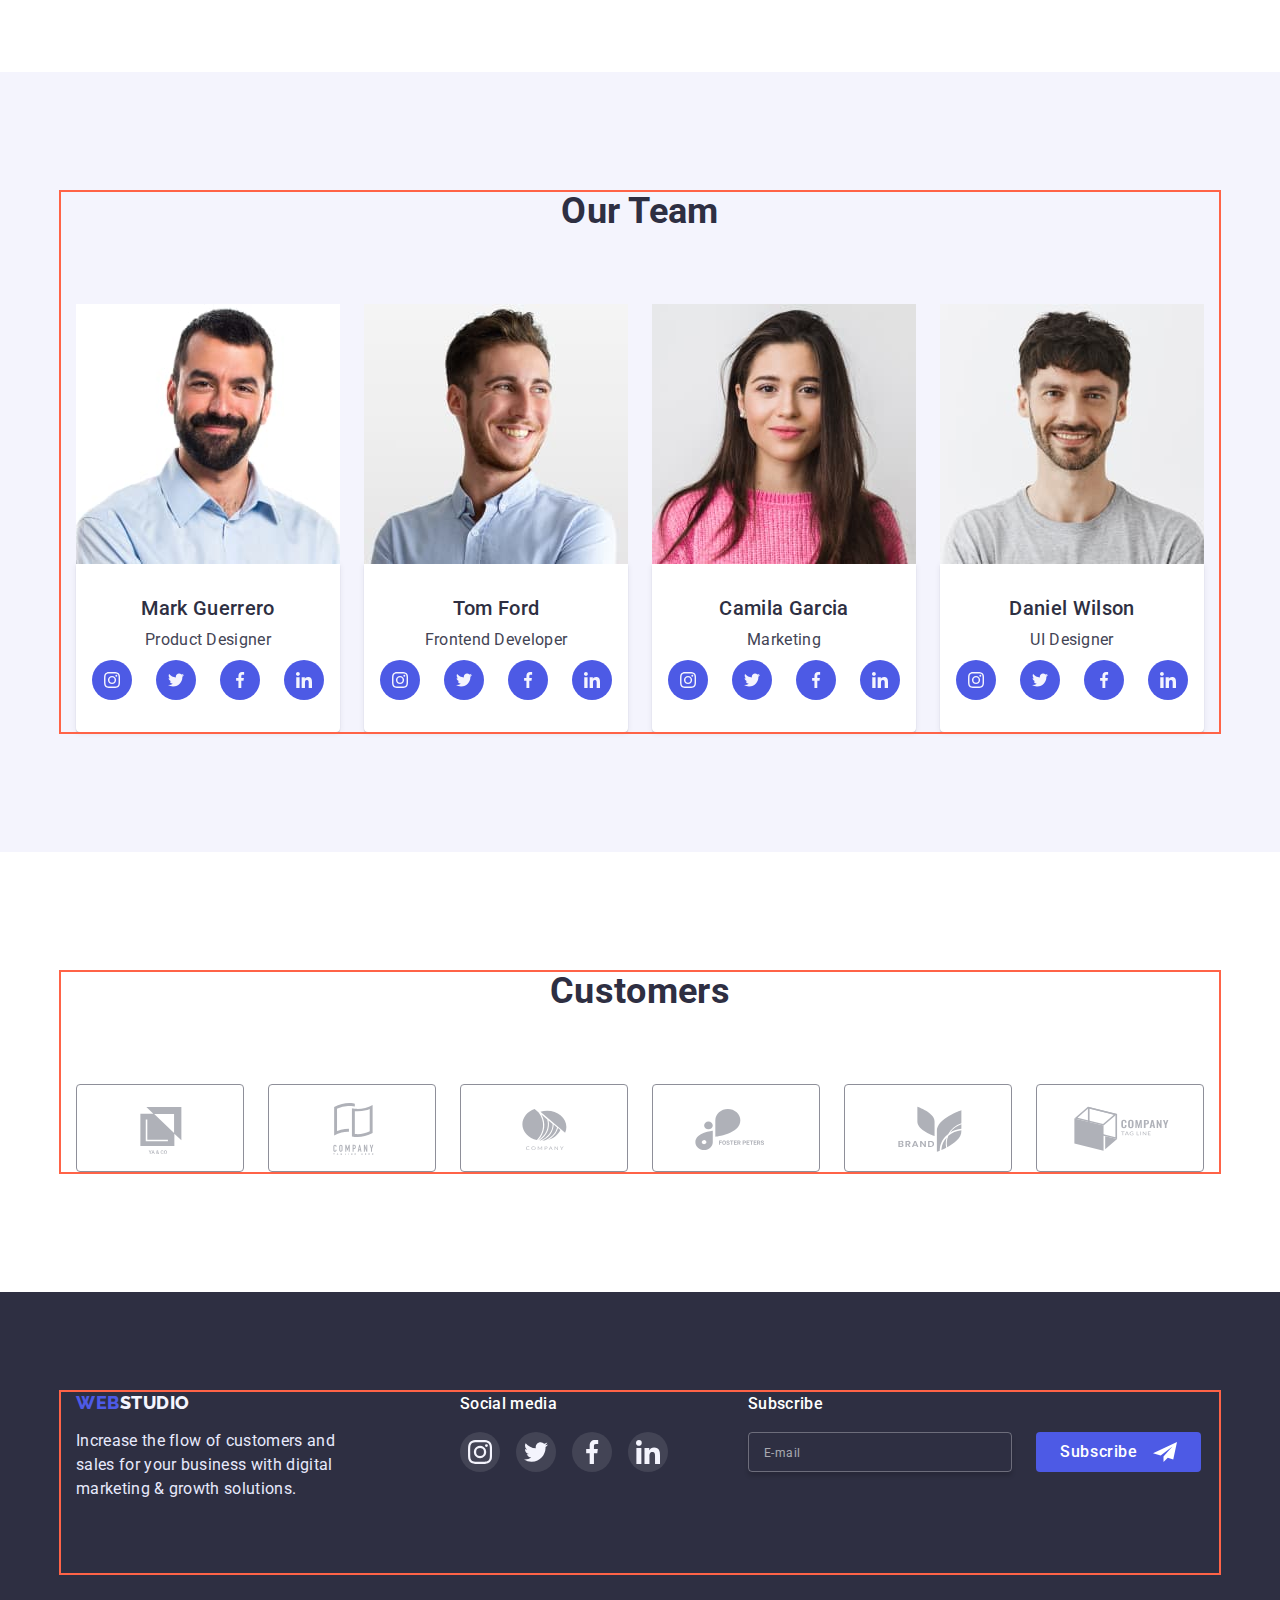
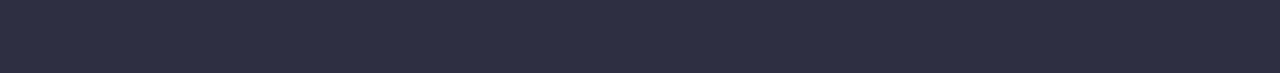
==== commit 34c6a3f0: "Main page full" ====
--- a/index.html
+++ b/index.html
@@ -538,7 +538,7 @@
     </footer>
 
     <!-- MODAL WINDOW -->
-    <!-- <div class="backdrop is-hidden" data-modal>
+    <div class="backdrop" data-modal>
       <div class="modal">
         <button type="button" class="modal-close-btn" data-modal-close>
           <svg class="modal-close-svg" width="8" height="8">
@@ -548,7 +548,7 @@
         <p class="form-ttl">Leave your contacts and we will call you back</p>
         <form class="modal-form">
           <label class="modal-label"
-            ><span class="txt-mdl-lbl-first-last txt-mdl-lbl-first">Name</span
+            ><span class="txt-mdl-lbl txt-mdl-lbl-first">Name</span
             ><span class="wrapper-icon-input">
               <input
                 type="text"
@@ -609,7 +609,7 @@
                 <use href="./images/icons.svg#icon-click"></use>
               </svg>
             </span>
-            <span class="txt-mdl-lbl-first-last txt-mdl-lbl-last"
+            <span class="txt-mdl-lbl txt-mdl-lbl-last"
               >I accept the terms and conditions of the
               <a href="">Privacy Policy</a></span
             ></label
@@ -617,8 +617,8 @@
           <button type="submit" class="btn btn-submit">Send</button>
         </form>
       </div>
-    </div> -->
+    </div>
     <script src="./js/mobile-menu.js"></script>
-    <!-- <script src="./js/modal.js"></script> -->
+    <script src="./js/modal.js"></script>
   </body>
 </html>
--- a/css/styles.css
+++ b/css/styles.css
@@ -218,6 +218,8 @@
     color: var(--accent-color);
 }
 
+/* +++++++++++ Only Phone ++++++++++++ */
+
 @media screen and (max-width: 767px) {
 .header-menu,
 address {
@@ -346,6 +348,18 @@
 }
 }
 
+/* +++++++++++ Only small Phone ++++++++++++ */
+
+@media screen and (min-width: 280px) and (max-width: 400px) {
+    .mobile-tel {
+        font-size: 24px;
+    }
+
+.mobile-net-list {
+    gap: 28px;
+}
+}
+
 /* +++++++++++++++++ Tablet +++++++++++ */
 
 @media screen and (min-width: 768px) {
@@ -466,14 +480,23 @@
     padding-top: 112px;
     text-align: center;
     color: var(--hero-text-color);
-    max-width: 1440px;
-    min-height: 600px;
+    max-width: 428px;
+    min-height: 432px;
     margin: 0 auto;
-    background-image: linear-gradient(rgba(46, 47, 66, 0.7), rgba(46, 47, 66, 0.7)), url('../images/people-office.jpg');
+    background-image: linear-gradient(rgba(46, 47, 66, 0.7), rgba(46, 47, 66, 0.7)), url('../images/people-office-mobile.jpg');
     background-size: cover;
     background-repeat: no-repeat;
     background-position: center;
     background-color: #434455;
+}
+
+@media (min-device-pixel-ratio: 2),
+(-webkit-min-device-pixel-ratio: 2),
+(min-resolution: 192dpi),
+(min-resolution: 2dppx) {
+    .hero {
+        background-image: linear-gradient(rgba(46, 47, 66, 0.7), rgba(46, 47, 66, 0.7)), url('../images/people-office-mobile@2x.jpg');
+    }
 }
 
 .hero-title {
@@ -530,6 +553,18 @@
 @media screen and (min-width: 768px) {
     .hero {
         padding-bottom: 108px;
+        max-width: 768px;
+        min-height: 436px;
+        background-image: linear-gradient(rgba(46, 47, 66, 0.7), rgba(46, 47, 66, 0.7)), url('../images/people-office-tablet.jpg');
+    }
+    
+    @media (min-device-pixel-ratio: 2),
+    (-webkit-min-device-pixel-ratio: 2),
+    (min-resolution: 192dpi),
+    (min-resolution: 2dppx) {
+        .hero {
+            background-image: linear-gradient(rgba(46, 47, 66, 0.7), rgba(46, 47, 66, 0.7)), url('../images/people-office-tablet@2x.jpg');
+        }
     }
 
     .hero-title {
@@ -550,6 +585,18 @@
     .hero {
         padding-top: 188px;
         padding-bottom: 188px;
+        max-width: 1440px;
+        min-height: 600px;
+        background-image: linear-gradient(rgba(46, 47, 66, 0.7), rgba(46, 47, 66, 0.7)), url('../images/people-office-desktop.jpg');
+    }
+    
+    @media (min-device-pixel-ratio: 2),
+    (-webkit-min-device-pixel-ratio: 2),
+    (min-resolution: 192dpi),
+    (min-resolution: 2dppx) {
+        .hero {
+            background-image: linear-gradient(rgba(46, 47, 66, 0.7), rgba(46, 47, 66, 0.7)), url('../images/people-office-desktop@2x.jpg');
+        }
     }
 
     .hero-title {
@@ -558,23 +605,6 @@
     
 
 }
-
-/* .hero {
-    
-    color: var(--hero-text-color);
-    max-width: 1440px;
-    min-height: 600px;
-    margin: 0 auto;
-    background-image: linear-gradient(rgba(46, 47, 66, 0.7), rgba(46, 47, 66, 0.7) ), url('../images/people-office.jpg');
-    background-size: cover;
-    background-repeat: no-repeat;
-    background-position: center;
-    background-color: #434455;
-}
-
- */
-
-
 
 /* ================= VALUES ================= */
 
@@ -991,9 +1021,9 @@
     }
 }
 
-/* ============== Модальне вікно ============== */
-
-/*.backdrop {
+/* ============== MODAL WINDOW ============== */
+
+.backdrop {
     position: fixed;
     top: 0;
     left: 0;
@@ -1016,12 +1046,10 @@
     position: absolute;
     top: 50%;
     left: 50%;
-    width: 408px;
-    min-height: 576px;
-
-    padding: 72px 24px 24px;
+    width: 392px;
+    min-height: 586px;
+    padding: 72px 16px 24px;
     background-color: var(--modal-background-color);
-    box-shadow: 0px 1px 1px rgba(0, 0, 0, 0.14), 0px 1px 3px rgba(0, 0, 0, 0.12), 0px 2px 1px rgba(0, 0, 0, 0.2);
     border-radius: 4px;
     transform: translate(-50%, -50%);
 }
@@ -1041,12 +1069,11 @@
     border-radius: 50%;
     cursor: pointer;
     transition: background-color var(--transition-duration) cubic-bezier(var(--cubic));
-
 }
 
 .modal-close-btn:hover,
 .modal-close-btn:focus {
-background-color: var(--activ-hover-color);
+    background-color: var(--activ-hover-color);
 }
 
 .modal-close-svg {
@@ -1059,24 +1086,10 @@
 }
 
 .form-ttl {
-    margin-bottom: 14px;
+    margin-bottom: 16px;
     font-weight: 500;
     text-align: center;
     color: var(--title-text-color);
-}
-
-.txt-mdl-lbl-first-last {
-    font-size: 12px;
-    line-height: 1.33;
-    letter-spacing: 0.04em;
-}
-
-.txt-mdl-lbl-first {
-    color: var(--modal-label-txt);
-}
-
-.txt-mdl-lbl-last {
-    color: var(--modal-txt-accept);
 }
 
 .txt-mdl-lbl {
@@ -1084,6 +1097,15 @@
     line-height: 1.17;
     letter-spacing: 0.01em;
     color: var(--modal-label-txt);
+}
+
+.txt-mdl-lbl-first {
+    letter-spacing: 0.04em;
+}
+
+.txt-mdl-lbl-last {
+    letter-spacing: 0.04em;
+    color: var(--modal-txt-accept);
 }
 
 .modal-label {
@@ -1119,11 +1141,11 @@
     left: 16px;
     transform: translateY(-50%);
     fill: var(--fill-modal-icon);
-    
+
     transition: fill var(--transition-duration) cubic-bezier(var(--cubic));
-    }
-
-.modal-input:focus + .icon-input {
+}
+
+.modal-input:focus+.icon-input {
     fill: var(--accent-color);
 }
 
@@ -1134,12 +1156,12 @@
 }
 
 .mdl-lbl-cmmnt {
-    margin-bottom: 16px;
+    margin-bottom: 18px;
 }
 
 .modal-textarea {
     width: 100%;
-    height: 138px;
+    height: 120px;
     resize: none;
     border-radius: 4px;
     padding: 8px 16px;
@@ -1175,31 +1197,65 @@
     opacity: 0;
 }
 
-.modal-input-accept:checked + .modal-label-accept > .icon-click-wrap {
+.modal-input-accept:checked+.modal-label-accept>.icon-click-wrap {
     background-color: var(--activ-hover-color);
     border: 1.25px solid var(--activ-hover-color);
 }
 
-.modal-input-accept:checked + .modal-label-accept .icon-click {
+.modal-input-accept:checked+.modal-label-accept .icon-click {
     opacity: 1;
 }
 
-.modal-input-accept:focus + .modal-label-accept > .icon-click-wrap {
+.modal-input-accept:focus+.modal-label-accept>.icon-click-wrap {
     outline: 1px solid var(--accent-color);
 }
 
- .modal-label-accept {
+.modal-label-accept {
     display: flex;
     gap: 8px;
     align-items: center;
     margin-bottom: 24px;
 }
 
-
- .btn-submit {
+.btn-submit {
     min-width: 169px;
     display: block;
-} */
+    margin-left: auto;
+    margin-right: auto;
+    padding: 16px 32px;
+    box-shadow: 0px 4px 4px rgba(0, 0, 0, 0.15);
+}
+
+/* +++++++++++ Only small Phone ++++++++++++ */
+
+@media screen and (min-width: 280px) and (max-width: 400px) {
+    .modal {
+        max-width: 100%;
+        min-height: 100%;
+    }
+}
+
+/* +++++++++++ Tablet ++++++++++++ */
+
+@media screen and (min-width: 768px) {
+    .modal {
+        width: 408px;
+        min-height: 586px;
+        padding: 72px 24px 24px;
+    }
+}
+
+/* +++++++++++ Desktop ++++++++++++ */
+
+@media screen and (min-width: 1200px) {
+    .modal {
+        min-height: 584px;
+        }
+
+    .mdl-lbl-cmmnt {
+        margin-bottom: 16px;
+        }
+}
 
 /* =============== Портфоліо ===================== */
 
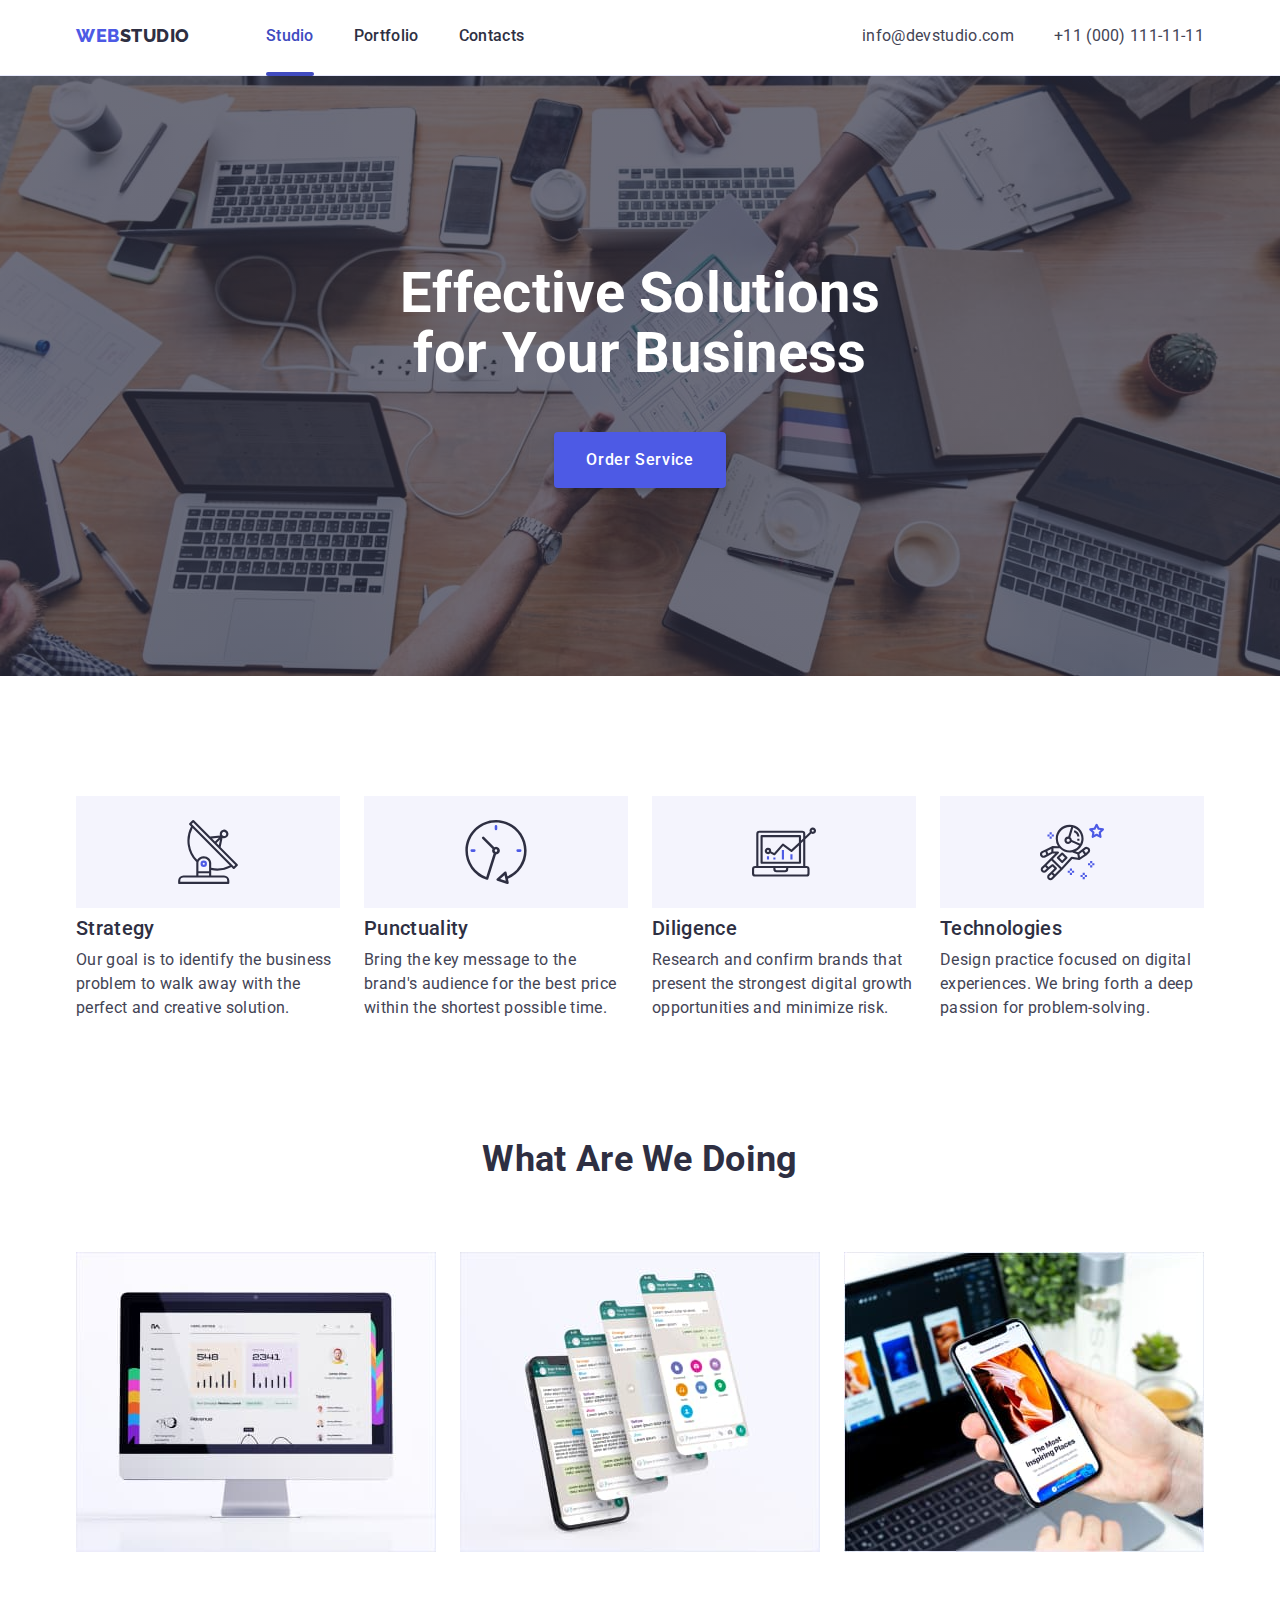
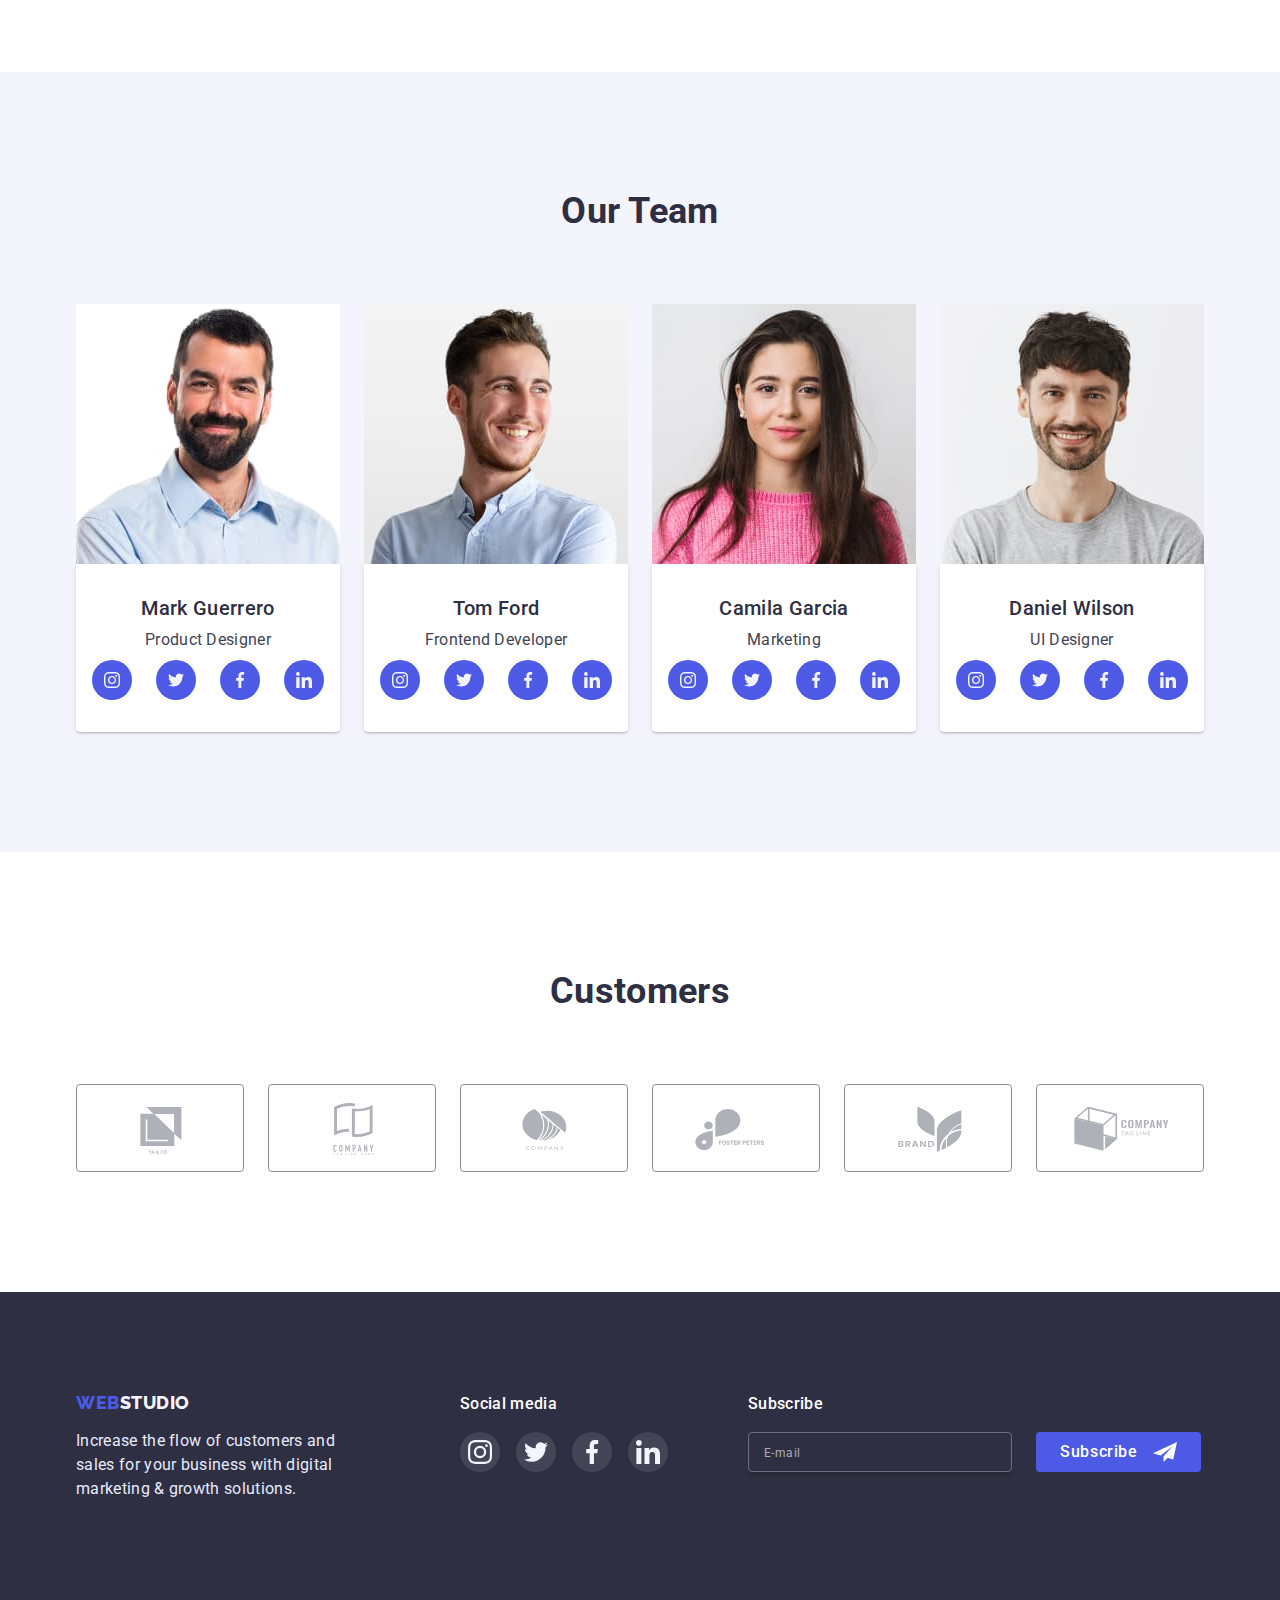
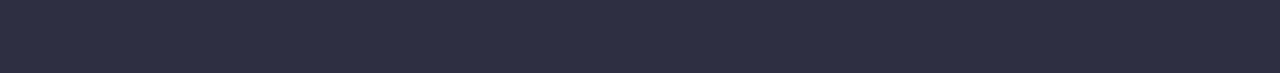
==== commit d54c6394: "Portfolio" ====
--- a/index.html
+++ b/index.html
@@ -60,11 +60,7 @@
 
       <div class="mobile-menu js-menu-container">
         <div class="mobile-menu-container">
-          <button
-            type="button"
-            class="mobile-close-btn js-close-menu"
-            data-modal-close
-          >
+          <button type="button" class="mobile-close-btn js-close-menu">
             <svg class="modal-close-svg" width="8" height="8">
               <use href="./images/icons.svg#icon-close-black"></use>
             </svg>
@@ -538,7 +534,7 @@
     </footer>
 
     <!-- MODAL WINDOW -->
-    <div class="backdrop" data-modal>
+    <div class="backdrop is-hidden" data-modal>
       <div class="modal">
         <button type="button" class="modal-close-btn" data-modal-close>
           <svg class="modal-close-svg" width="8" height="8">
--- a/css/styles.css
+++ b/css/styles.css
@@ -62,7 +62,6 @@
 .container {
     padding-left: 16px;
     padding-right: 16px;
-    outline: 2px solid tomato;
 }
 
 @media screen and (min-width: 428px) {
@@ -87,12 +86,12 @@
     }
 }
 
-/* Зкинути крапки */
+/* Скинути крапки */
 .list {
     list-style: none;
 }
 
-/* Зкидання відступів */
+/* Скидання відступів */
 h1,
 h2,
 h3,
@@ -1257,21 +1256,23 @@
         }
 }
 
-/* =============== Портфоліо ===================== */
-
-/* .cards {
-    padding-top: 96px;
-    padding-bottom: 120px;
+/* =============== PORTFOLIO ===================== */
+
+.cards {
+    padding-top: 48px;
+    padding-bottom: 48px;
 }
 
 .filter-cards {
     display: flex;
-    justify-content: center;
-    margin-bottom: 72px;
+    flex-wrap: wrap;
+    column-gap: 24px;
+    row-gap: 16px;
+    margin-bottom: 48px;
 }
 
 .filter-btn {
-    padding: 12px 24px;
+    padding: 8px 16px;
     border: 1px solid var(--footer-text-color);
     border-radius: 4px;
     color: var(--accent-color);
@@ -1282,7 +1283,7 @@
     line-height: inherit;
     letter-spacing: 0.04em;
     cursor: pointer;
-    transition: color var(--transition-duration) cubic-bezier(var(--cubic)), background-color var(--transition-duration) cubic-bezier(var(--cubic)), box-shadow var(--transition-duration) cubic-bezier(var(--cubic)); 
+    transition: color var(--transition-duration) cubic-bezier(var(--cubic)), background-color var(--transition-duration) cubic-bezier(var(--cubic));
 }
 
 .filter-btn:hover,
@@ -1290,26 +1291,12 @@
 .filter-btn:active {
     color: var(--hover-text-color-prtfl);
     background-color: var(--activ-hover-color);
-    box-shadow: 0px 3px 1px rgba(0, 0, 0, 0.1), 0px 2px 1px rgba(0, 0, 0, 0.08), 0px 2px 2px rgba(0, 0, 0, 0.12);
-}
-
-.filter-item:not(:last-child) {
-    margin-right: 24px;
-}
-
-.cards-list {
-    display: flex;
-    flex-wrap: wrap;
-    row-gap: 48px;
-    column-gap: 24px;
-}
-
-.card-item {
-    flex-basis: calc((100% - 2*24px) / 3);
 }
 
 .card-link {
     display: block;
+    width: 396px;
+    height: auto;
     text-decoration: none;
     color: var(--primary-text-color);
     box-shadow: 0px 1px 6px rgba(46, 47, 66, 0.08);
@@ -1342,15 +1329,89 @@
 
 .card-content {
     padding-top: 32px;
-    padding-bottom: 31px;
+    padding-bottom: 32px;
     padding-left: 16px;
     border-bottom: 1px solid var(--border-portfolio);
     border-left: 1px solid var(--border-portfolio);
     border-right: 1px solid var(--border-portfolio);
 }
 
-.card-link:hover, 
-.card-link:focus  {
+.card-link:hover,
+.card-link:focus {
     box-shadow: 0px 1px 6px rgba(46, 47, 66, 0.08), 0px 1px 1px rgba(46, 47, 66, 0.16), 0px 2px 1px rgba(46, 47, 66, 0.08);
-} */
-
+}
+/* +++++++++++ Phone ++++++++++++ */
+
+@media screen and (max-width: 767px) {
+.card-item:not(:last-child) {
+    margin-bottom: 48px;
+}
+}
+
+/* +++++++++++ Only small Phone ++++++++++++ */
+
+@media screen and (max-width: 400px) {
+    .card-link {
+        width: 100%;
+    }
+}
+
+/* +++++++++++ Tablet ++++++++++++ */
+
+@media screen and (min-width: 768px) {
+    .cards {
+        padding-top: 64px;
+        padding-bottom: 96px;
+        }
+
+     .filter-cards {
+        justify-content: center;        
+        margin-bottom: 64px;
+        }
+
+.filter-btn {
+    padding: 12px 24px;
+    }
+
+    .cards-list {
+        display: flex;
+        flex-wrap: wrap;
+        row-gap: 72px;
+        column-gap: 24px;
+    }
+
+    .card-item {
+        flex-basis: calc((100% - 1*24px) / 2);
+    }
+
+    .card-link {
+        width: 356px;
+    }
+}
+/* +++++++++++ Desktop ++++++++++++ */
+
+@media screen and (min-width: 1200px) {
+    .cards {
+        padding-top: 96px;
+        padding-bottom: 120px;
+    }
+
+     .filter-cards {
+        margin-bottom: 72px;
+        }
+
+    .cards-list {
+        row-gap: 48px;
+        column-gap: 24px;
+    }
+
+    .card-item {
+        flex-basis: calc((100% - 2*24px) / 3);
+    }
+       
+    .card-link {
+        width: 360px;
+        }
+}
+
+
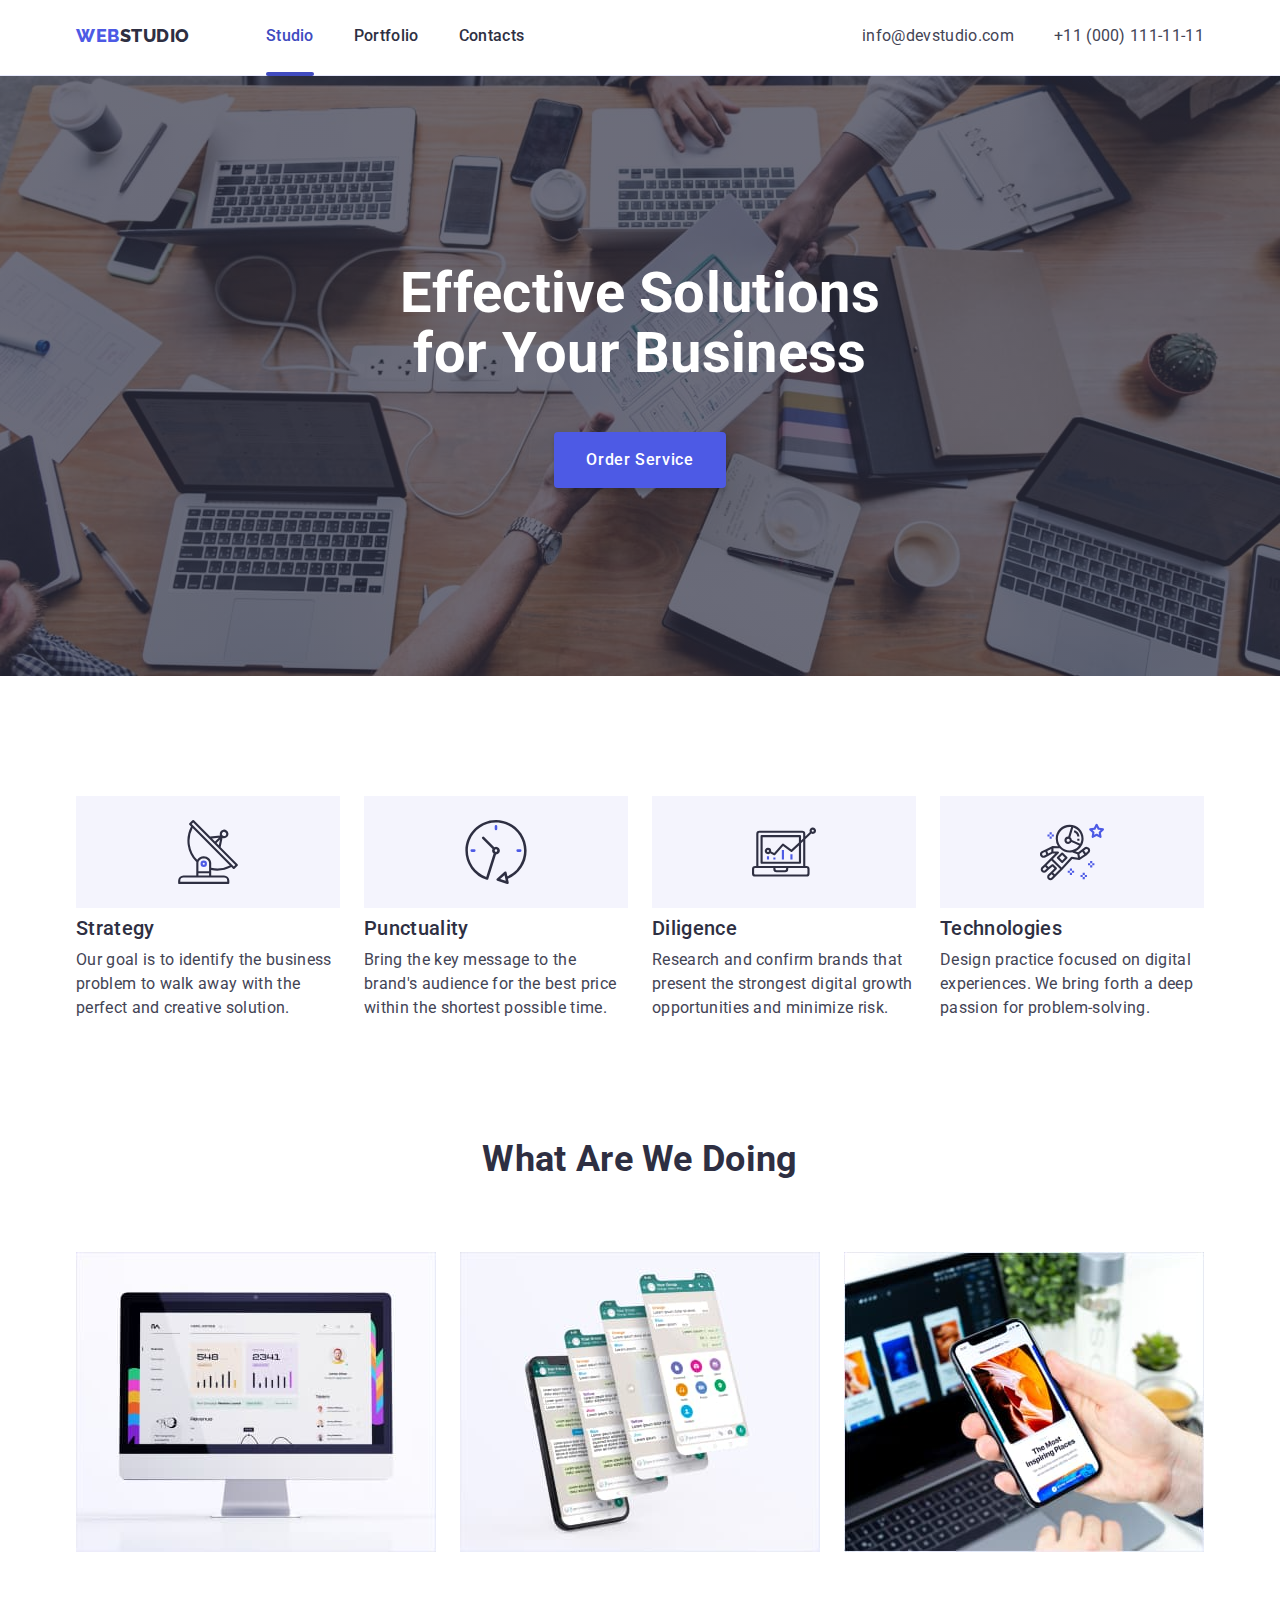
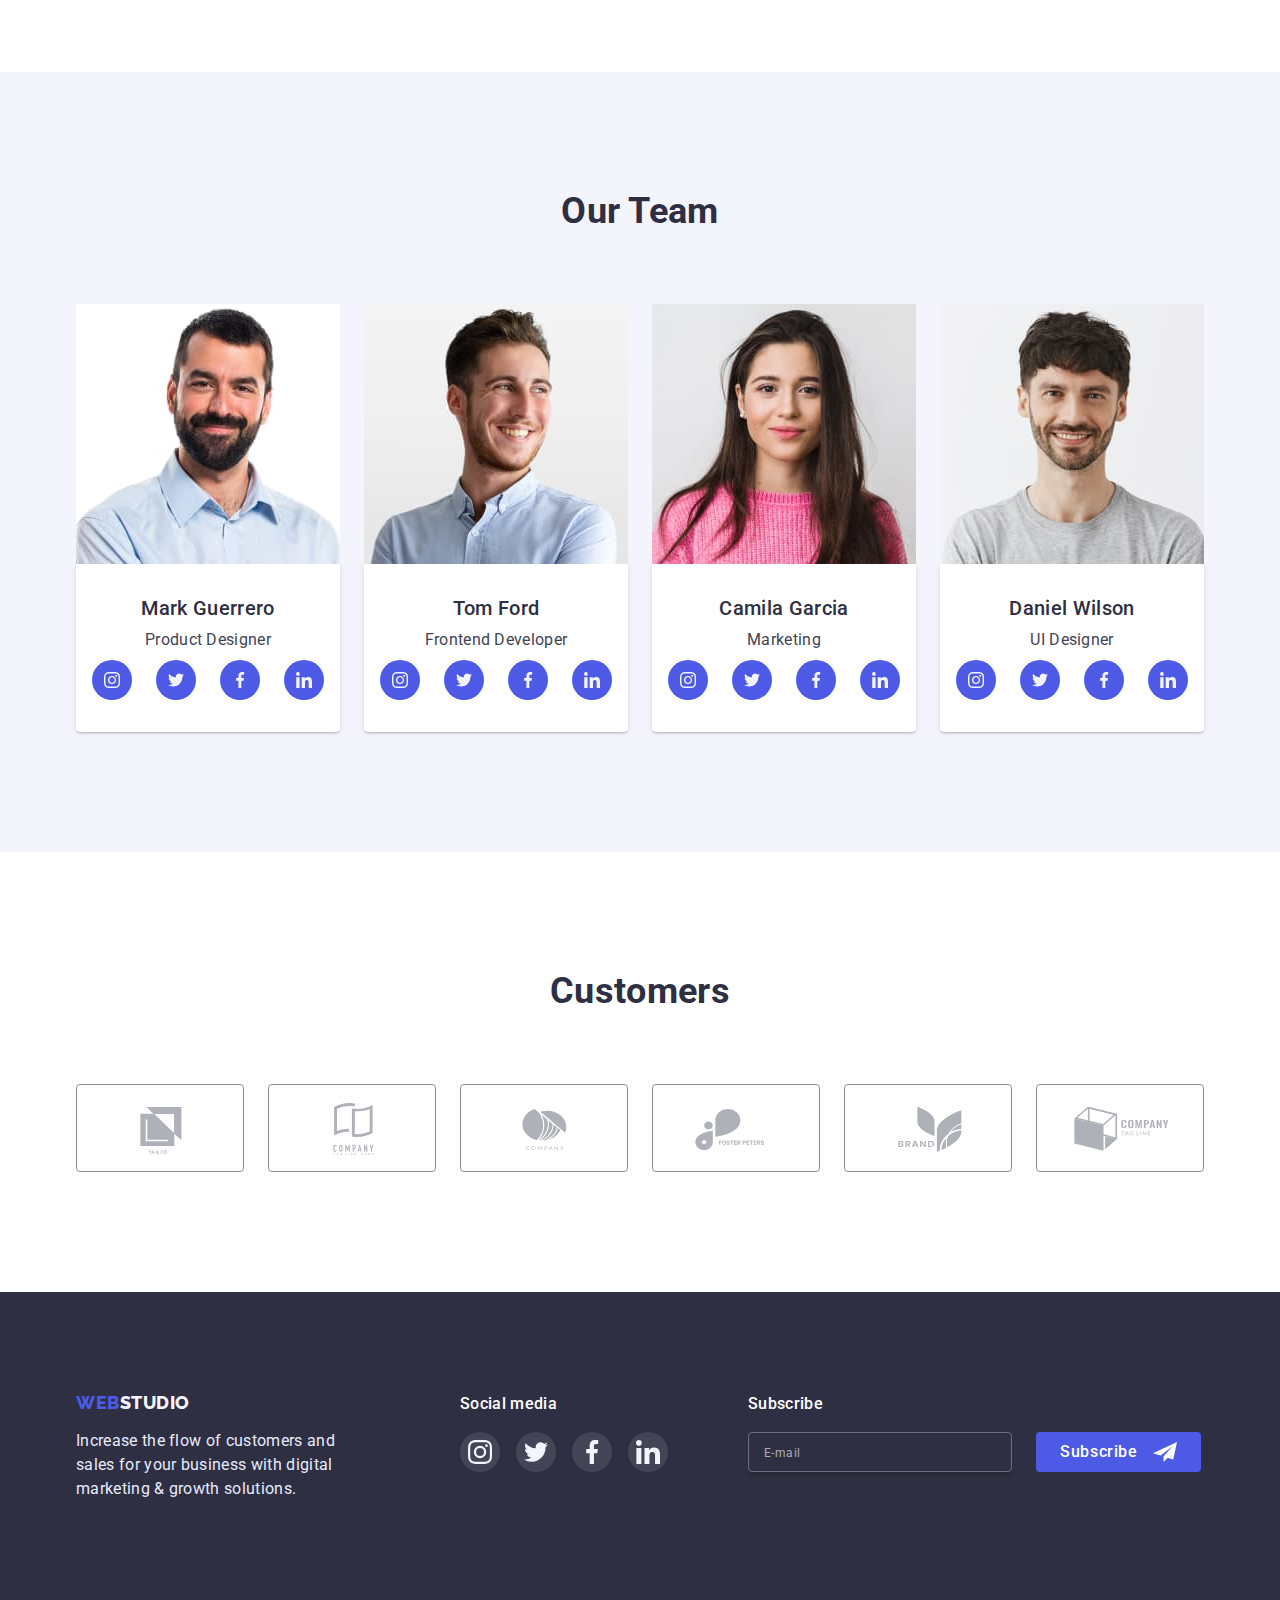
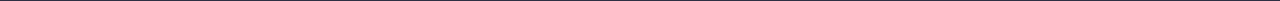
==== commit a930b2c5: "Робота над помилками" ====
--- a/index.html
+++ b/index.html
@@ -413,7 +413,7 @@
 
       <!-- CUSTOMERS -->
       <section class="section">
-        <div class="container">
+        <div class="customer-container container">
           <h2 class="customers-ttl ttl">Customers</h2>
           <ul class="customer-list list">
             <li class="customer-item item">
--- a/css/styles.css
+++ b/css/styles.css
@@ -752,6 +752,13 @@
     box-shadow: 0px 1px 6px rgba(46, 47, 66, 0.08), 0px 1px 1px rgba(46, 47, 66, 0.16), 0px 2px 1px rgba(46, 47, 66, 0.08);
     border-radius: 0px 0px 4px 4px;
 }
+/* +++++++++++ Tablet ++++++++++++ */
+
+@media screen and (max-width: 767px) {
+    .team-item:not(:last-child) {
+        margin-bottom: 72px;
+    }
+}
 
 /* +++++++++++ Tablet ++++++++++++ */
 
@@ -829,6 +836,11 @@
 /* +++++++++++ Tablet ++++++++++++ */
 
 @media screen and (min-width: 768px) {
+
+    .customer-container {
+        width: 584px;
+    }
+
     .customer-list {
         column-gap: 24px;
     }
@@ -842,6 +854,10 @@
 /* +++++++++++ Desktop ++++++++++++ */
 
 @media screen and (min-width: 1200px) {
+    .customer-container {
+        width: 1158px;
+    }
+
     .customer-item {
         flex-basis: calc((100% - 5*24px) / 6);
         height: 88px;
@@ -980,6 +996,7 @@
 
 @media screen and (min-width: 768px) {
     .ftr-cntnr {
+        width: 584px;
         display: flex;
         flex-wrap: wrap;
     }
@@ -1006,6 +1023,10 @@
 /* +++++++++++ Desktop ++++++++++++ */
 
 @media screen and (min-width: 1200px) {
+    .ftr-cntnr {
+            width: 1158px;
+    }
+
     .ftr {
         padding-top: 100px;
         padding-bottom: 100px;
@@ -1013,6 +1034,7 @@
 
     .ftr-motto {
         margin-right: 120px;
+        margin-bottom: 0;
     }
 
     .net-container {
@@ -1230,7 +1252,6 @@
 @media screen and (min-width: 280px) and (max-width: 400px) {
     .modal {
         max-width: 100%;
-        min-height: 100%;
     }
 }
 
